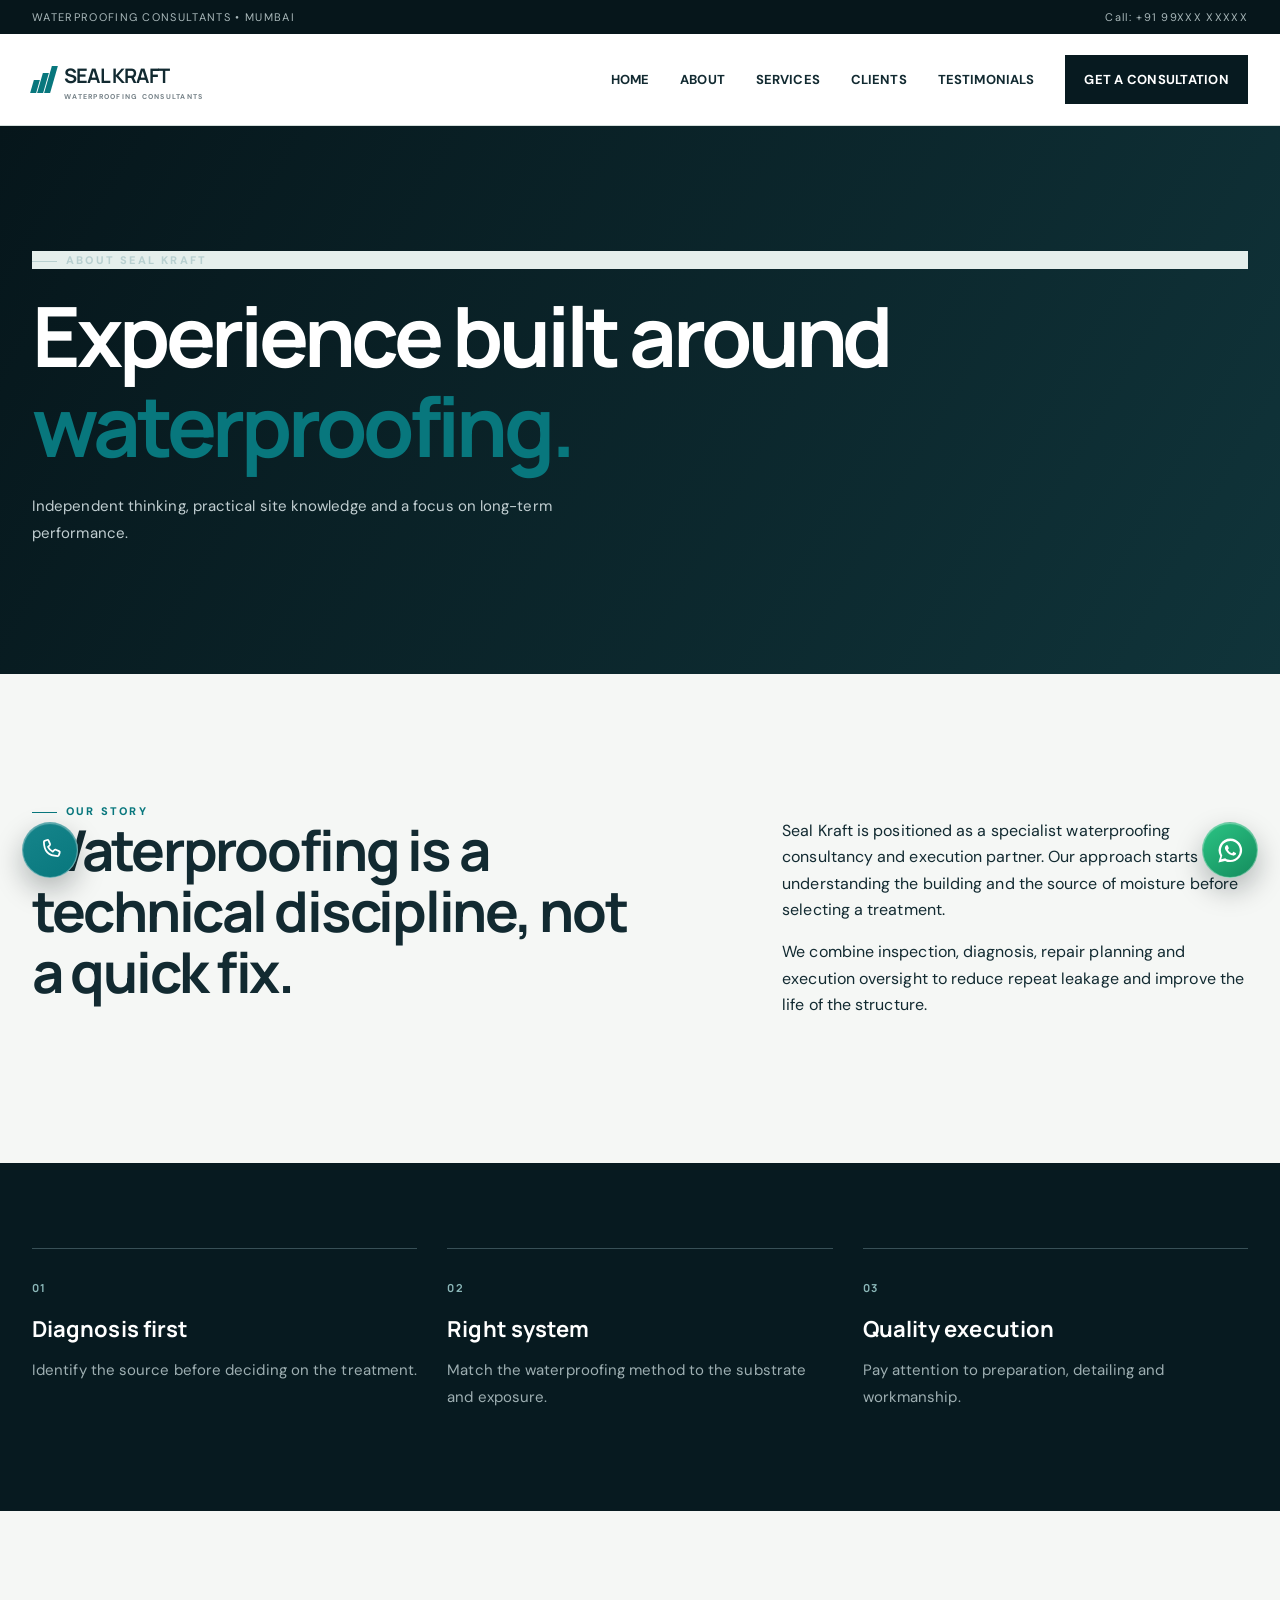
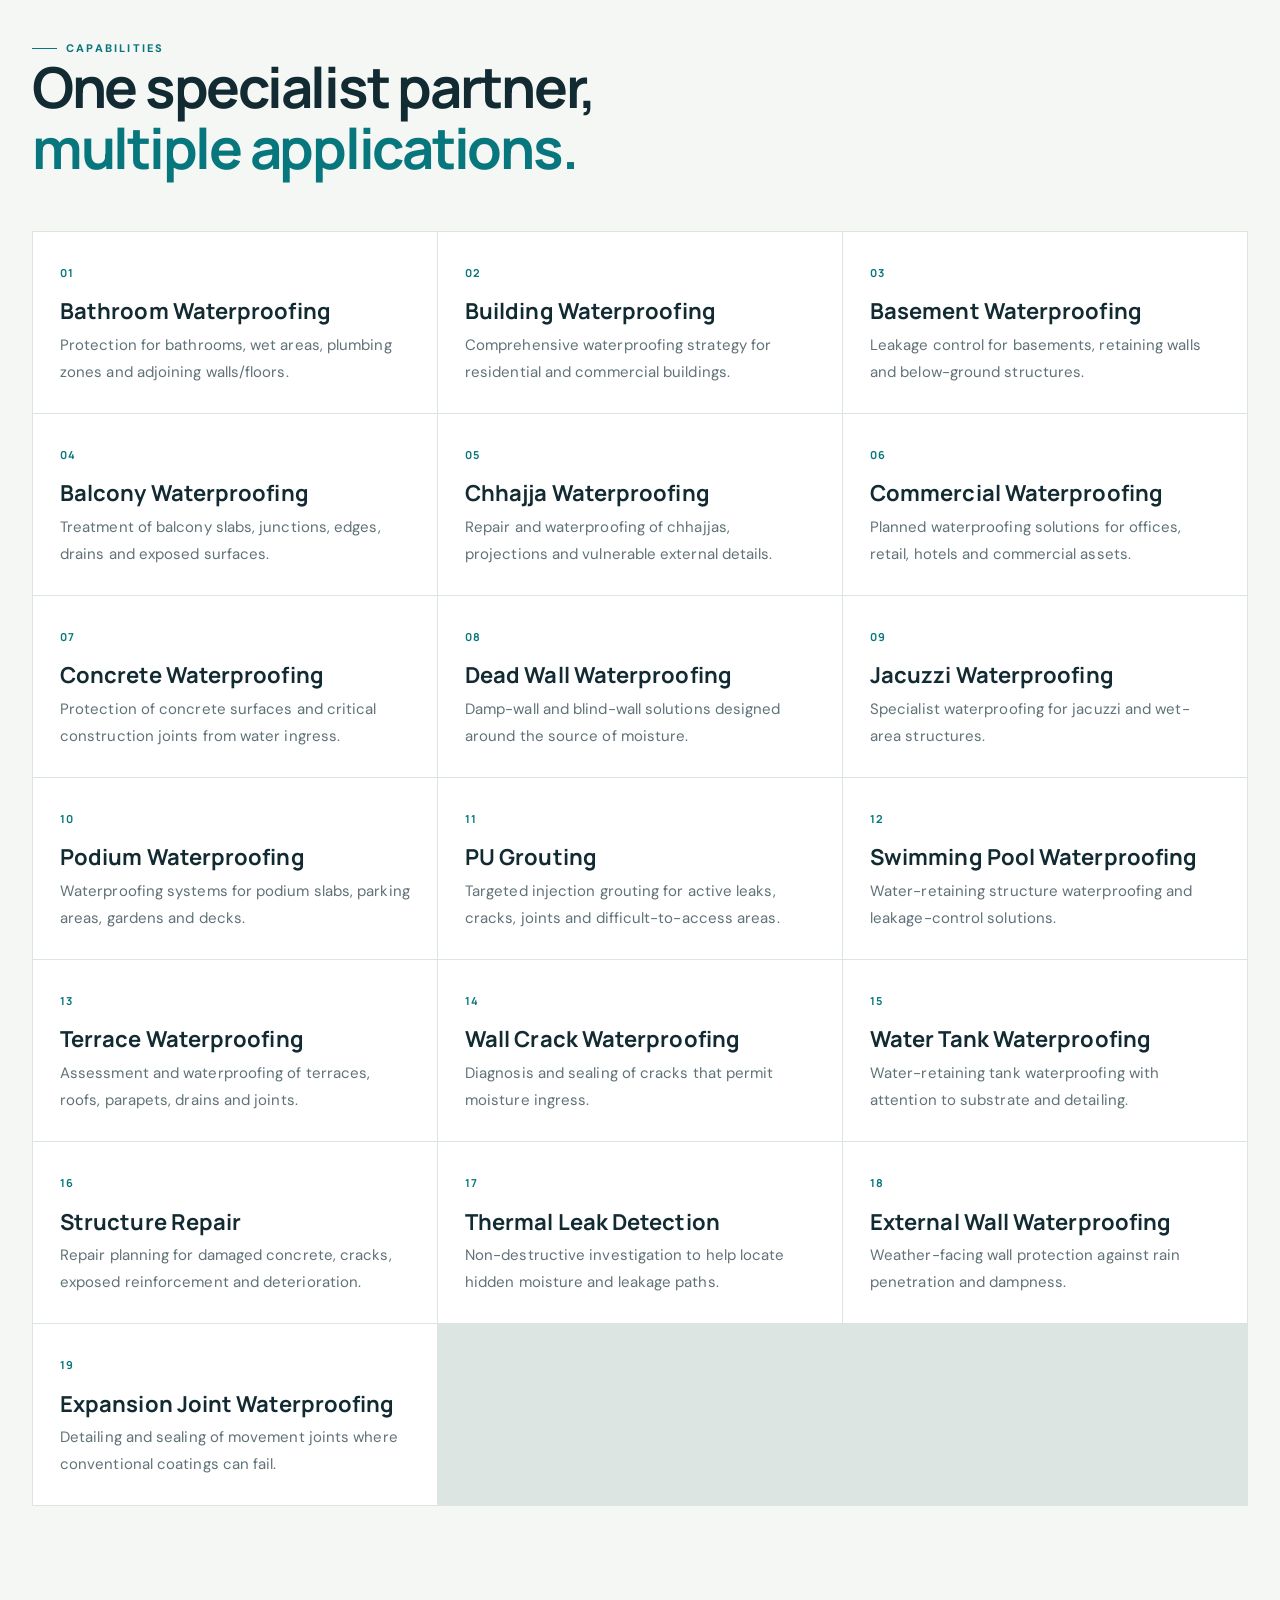
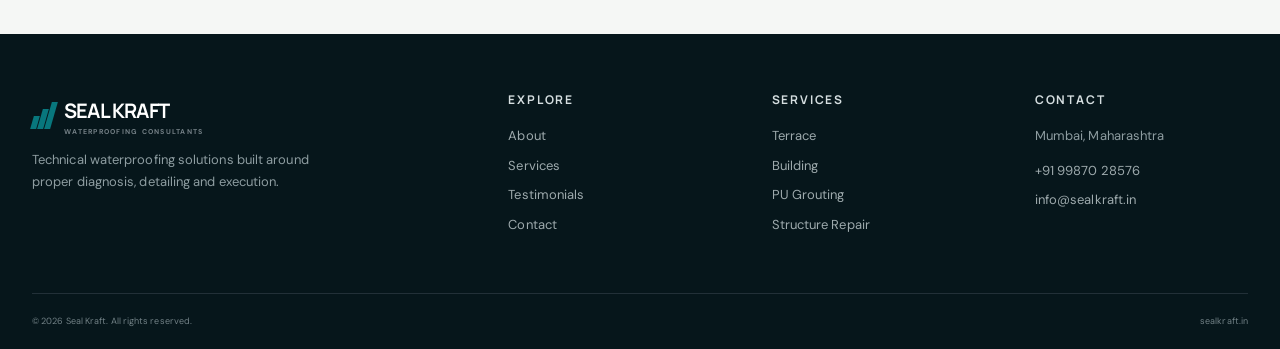
==== about.html @ 28684a1a "Feature thermal leakage detection service Co-authored-by: Copilot App <223556219+Copilot@users.norep" ====
<!doctype html><html lang="en"><head><title>About | Seal Kraft</title><meta charset="UTF-8">
<meta name="viewport" content="width=device-width, initial-scale=1.0">
<meta name="description" content="Seal Kraft — waterproofing consultants and specialists in Mumbai. Leakage diagnosis, waterproofing, PU grouting, structural repair and project supervision.">
<link rel="preconnect" href="https://fonts.googleapis.com">
<link rel="preconnect" href="https://fonts.gstatic.com" crossorigin>
<link href="https://fonts.googleapis.com/css2?family=DM+Sans:wght@400;500;600;700&family=Manrope:wght@600;700;800&display=swap" rel="stylesheet">
<link rel="stylesheet" href="style.css?v=thermal-service"></head><body><div class="topline"><div class="container topline-inner"><span>WATERPROOFING CONSULTANTS • MUMBAI</span><span>Call: +91 99XXX XXXXX</span></div></div>
<header class="site-header"><div class="container nav">
<a class="logo" href="index.html"><span class="logo-mark"><i></i><i></i><i></i></span><span><b>SEAL KRAFT</b><small>WATERPROOFING CONSULTANTS</small></span></a>
<button class="menu-btn" aria-label="Menu"><span></span><span></span><span></span></button><nav class="nav-links">
<a href="index.html">Home</a>
<a href="about.html">About</a>
<a href="services.html">Services</a>
<a href="index.html#clients">Clients</a>
<a href="testimonials.html">Testimonials</a>
<a href="contact.html" class="nav-button">Get a Consultation</a>
</nav></div></header>
<main>
<section class="page-hero"><div class="container"><span class="eyebrow light">ABOUT SEAL KRAFT</span><h1>Experience built around<br><em>waterproofing.</em></h1><p>Independent thinking, practical site knowledge and a focus on long-term performance.</p></div></section>
<section class="section"><div class="container two-col"><div><span class="eyebrow">OUR STORY</span><h2>Waterproofing is a technical discipline, not a quick fix.</h2></div><div><p>Seal Kraft is positioned as a specialist waterproofing consultancy and execution partner. Our approach starts with understanding the building and the source of moisture before selecting a treatment.</p><p>We combine inspection, diagnosis, repair planning and execution oversight to reduce repeat leakage and improve the life of the structure.</p></div></div></section>
<section class="dark-section"><div class="container"><div class="three-values"><div><b>01</b><h3>Diagnosis first</h3><p>Identify the source before deciding on the treatment.</p></div><div><b>02</b><h3>Right system</h3><p>Match the waterproofing method to the substrate and exposure.</p></div><div><b>03</b><h3>Quality execution</h3><p>Pay attention to preparation, detailing and workmanship.</p></div></div></div></section>
<section class="section"><div class="container"><div class="section-title"><div><span class="eyebrow">CAPABILITIES</span><h2>One specialist partner,<br><em>multiple applications.</em></h2></div></div><div class="cap-grid"><div><span>01</span><h3>Bathroom Waterproofing</h3><p>Protection for bathrooms, wet areas, plumbing zones and adjoining walls/floors.</p></div><div><span>02</span><h3>Building Waterproofing</h3><p>Comprehensive waterproofing strategy for residential and commercial buildings.</p></div><div><span>03</span><h3>Basement Waterproofing</h3><p>Leakage control for basements, retaining walls and below-ground structures.</p></div><div><span>04</span><h3>Balcony Waterproofing</h3><p>Treatment of balcony slabs, junctions, edges, drains and exposed surfaces.</p></div><div><span>05</span><h3>Chhajja Waterproofing</h3><p>Repair and waterproofing of chhajjas, projections and vulnerable external details.</p></div><div><span>06</span><h3>Commercial Waterproofing</h3><p>Planned waterproofing solutions for offices, retail, hotels and commercial assets.</p></div><div><span>07</span><h3>Concrete Waterproofing</h3><p>Protection of concrete surfaces and critical construction joints from water ingress.</p></div><div><span>08</span><h3>Dead Wall Waterproofing</h3><p>Damp-wall and blind-wall solutions designed around the source of moisture.</p></div><div><span>09</span><h3>Jacuzzi Waterproofing</h3><p>Specialist waterproofing for jacuzzi and wet-area structures.</p></div><div><span>10</span><h3>Podium Waterproofing</h3><p>Waterproofing systems for podium slabs, parking areas, gardens and decks.</p></div><div><span>11</span><h3>PU Grouting</h3><p>Targeted injection grouting for active leaks, cracks, joints and difficult-to-access areas.</p></div><div><span>12</span><h3>Swimming Pool Waterproofing</h3><p>Water-retaining structure waterproofing and leakage-control solutions.</p></div><div><span>13</span><h3>Terrace Waterproofing</h3><p>Assessment and waterproofing of terraces, roofs, parapets, drains and joints.</p></div><div><span>14</span><h3>Wall Crack Waterproofing</h3><p>Diagnosis and sealing of cracks that permit moisture ingress.</p></div><div><span>15</span><h3>Water Tank Waterproofing</h3><p>Water-retaining tank waterproofing with attention to substrate and detailing.</p></div><div><span>16</span><h3>Structure Repair</h3><p>Repair planning for damaged concrete, cracks, exposed reinforcement and deterioration.</p></div><div><span>17</span><h3>Thermal Leak Detection</h3><p>Non-destructive investigation to help locate hidden moisture and leakage paths.</p></div><div><span>18</span><h3>External Wall Waterproofing</h3><p>Weather-facing wall protection against rain penetration and dampness.</p></div><div><span>19</span><h3>Expansion Joint Waterproofing</h3><p>Detailing and sealing of movement joints where conventional coatings can fail.</p></div></div></div></section>
</main><footer class="footer"><div class="container footer-grid">
<div><a class="logo footer-logo" href="index.html"><span class="logo-mark"><i></i><i></i><i></i></span><span><b>SEAL KRAFT</b><small>WATERPROOFING CONSULTANTS</small></span></a><p>Technical waterproofing solutions built around proper diagnosis, detailing and execution.</p></div>
<div><h4>Explore</h4><a href="about.html">About</a><a href="services.html">Services</a><a href="testimonials.html">Testimonials</a><a href="contact.html">Contact</a></div>
<div><h4>Services</h4><a href="services.html">Terrace</a><a href="services.html">Building</a><a href="services.html">PU Grouting</a><a href="services.html">Structure Repair</a></div>
<div><h4>Contact</h4><p>Mumbai, Maharashtra</p><a href="tel:+919987028576">+91 99870 28576</a><a href="mailto:info@sealkraft.in">info@sealkraft.in</a></div>
</div><div class="container footer-bottom"><span>© 2026 Seal Kraft. All rights reserved.</span><span>sealkraft.in</span></div></footer>
<a class="floating-action call" href="tel:+919987028576" aria-label="Call Seal Kraft"><svg viewBox="0 0 24 24" aria-hidden="true"><path d="M6.6 2.8 9.1 2c.6-.2 1.2.1 1.5.7l1.4 3.2c.2.5.1 1-.3 1.4L10 8.9c1 2.1 2.7 3.8 4.8 4.8l1.6-1.7c.4-.4.9-.5 1.4-.3l3.2 1.4c.6.3.9.9.7 1.5l-.8 2.5c-.2.6-.7 1-1.3 1C10.5 18 6 13.5 5.9 4.1c0-.6.3-1.1.7-1.3Z"/></svg></a>
<a class="floating-action wa" href="https://wa.me/919987028576" target="_blank" rel="noopener" aria-label="Chat with Seal Kraft on WhatsApp"><svg viewBox="0 0 24 24" aria-hidden="true"><path d="M12 2a9.8 9.8 0 0 0-8.5 14.7L2 22l5.5-1.4A9.8 9.8 0 1 0 12 2Zm0 17.8c-1.5 0-2.9-.4-4.1-1.2l-.3-.2-3.3.8.9-3.2-.2-.3A7.8 7.8 0 1 1 12 19.8Zm4.3-5.8c-.2-.1-1.3-.7-1.5-.8-.2-.1-.4-.1-.6.1l-.7.9c-.2.2-.3.2-.5.1a6.2 6.2 0 0 1-3.1-2.7c-.2-.3 0-.4.1-.5l.4-.5c.1-.1.1-.3.2-.4 0-.1 0-.3-.1-.4l-.7-1.7c-.2-.5-.4-.4-.6-.4h-.5c-.2 0-.4.1-.5.3-.2.2-.8.8-.8 1.9s.8 2.2.9 2.3c.1.2 1.6 2.5 3.9 3.4 2.3.9 2.3.6 2.7.6.4 0 1.3-.5 1.5-1 .2-.5.2-.9.1-1-.1-.1-.3-.1-.6-.2Z"/></svg></a>
<script src="script.js"></script></body></html>
---- style.css ----
:root{--ink:#12232c;--muted:#68777d;--paper:#f4f1eb;--white:#fff;--dark:#09151b;--teal:#086b73;--line:#d9ddd8;--gold:#c9ad73;--max:1180px}
*{box-sizing:border-box}html{scroll-behavior:smooth}body{margin:0;font-family:"DM Sans",Arial,sans-serif;color:var(--ink);background:var(--paper);line-height:1.65}a{color:inherit;text-decoration:none}.container{width:min(var(--max),calc(100% - 48px));margin:auto}h1,h2,h3,h4{font-family:Manrope,sans-serif;line-height:1.08;margin:0}h2{font-size:clamp(36px,4vw,58px);letter-spacing:-.04em}em{font-style:normal;color:var(--teal)}
.topline{background:#071117;color:#9eacb1;font-size:10px;letter-spacing:.12em}.topline-inner{height:34px;display:flex;justify-content:space-between;align-items:center}.site-header{height:88px;background:#fff;border-bottom:1px solid var(--line);position:relative;z-index:10}.nav{height:100%;display:flex;align-items:center;justify-content:space-between}.logo{display:flex;align-items:center;gap:10px;font-family:Manrope}.logo b{font-size:20px;letter-spacing:-.04em}.logo small{display:block;font:700 7px "DM Sans";letter-spacing:.18em;color:#758187}.logo-mark{display:flex;align-items:flex-end;gap:2px;height:27px}.logo-mark i{display:block;width:6px;background:var(--teal);transform:skew(-16deg)}.logo-mark i:nth-child(1){height:13px}.logo-mark i:nth-child(2){height:20px}.logo-mark i:nth-child(3){height:27px}.nav-links{display:flex;align-items:center;gap:27px;font-size:12px;font-weight:700}.nav-links a:not(.nav-button):hover{color:var(--teal)}.nav-button{background:var(--dark);color:#fff;padding:12px 17px}.menu-btn{display:none;border:0;background:none}
.hero{min-height:730px;position:relative;display:flex;align-items:center;color:#fff;overflow:hidden}.hero-bg{position:absolute;inset:0;background:url("https://images.unsplash.com/photo-1504307651254-35680f356dfd?auto=format&fit=crop&w=2200&q=85") center/cover}.hero-shade{position:absolute;inset:0;background:linear-gradient(90deg,rgba(4,17,22,.92),rgba(4,17,22,.65) 55%,rgba(4,17,22,.25))}.hero-content{position:relative;padding:70px 0}.kicker,.eyebrow{font-size:10px;letter-spacing:.18em;font-weight:800}.kicker{color:#cbd6d8}.kicker:before,.eyebrow:before{content:"";display:inline-block;width:25px;height:1px;background:currentColor;vertical-align:middle;margin-right:9px}.hero h1{font-size:clamp(54px,7vw,92px);letter-spacing:-.06em;max-width:820px;margin:25px 0}.hero h1 em{color:#bcd8d7}.hero p{font-size:17px;color:#d1dadd;max-width:580px}.hero-actions{display:flex;gap:12px;margin:32px 0 50px}.btn{display:inline-flex;align-items:center;justify-content:center;padding:14px 20px;font-weight:800;font-size:12px;border:1px solid transparent;cursor:pointer}.primary{background:var(--teal);color:#fff}.primary:hover{background:#07565d}.outline{border-color:rgba(255,255,255,.5);color:#fff}.light{background:#e5efec;color:var(--dark)}.hero-stats{display:flex;gap:45px}.hero-stats div{display:flex;align-items:center;gap:10px}.hero-stats b{font:800 22px Manrope}.hero-stats span{font-size:9px;text-transform:uppercase;letter-spacing:.08em;line-height:1.25;color:#c2cdd0}
.section{padding:110px 0}.intro{background:#fff}.intro-grid,.two-col{display:grid;grid-template-columns:1.15fr .85fr;gap:90px}.eyebrow{color:var(--teal);display:block}.intro h2{margin-top:22px}.intro p{color:var(--muted);font-size:15px}.link{color:var(--teal);font-weight:800;font-size:12px;display:inline-block;margin-top:12px}.section-title{display:flex;justify-content:space-between;align-items:flex-end;gap:50px;margin-bottom:45px}.section-title>p{max-width:400px;color:var(--muted);font-size:13px}.services-preview{background:var(--paper)}.service-grid{display:grid;grid-template-columns:repeat(3,1fr);border-top:1px solid var(--line);border-left:1px solid var(--line)}.service-card{position:relative;min-height:255px;background:#fff;border-right:1px solid var(--line);border-bottom:1px solid var(--line);padding:28px;transition:.25s}.service-card:hover{background:var(--dark);color:#fff;transform:translateY(-4px)}.service-number{position:absolute;top:25px;right:25px;font:700 10px Manrope;color:#a5b0b3}.service-arrow{position:absolute;bottom:25px;right:25px;color:var(--teal)}.service-card:hover .service-arrow{color:#fff}.service-icon{font-size:31px;color:var(--teal);margin-bottom:22px}.service-card h3{font-size:19px}.service-card p{font-size:12px;color:var(--muted);max-width:300px}.service-card:hover p{color:#b9c5c8}
.split-banner{display:grid;grid-template-columns:1fr 1fr;background:var(--dark);color:#fff}.split-photo{min-height:620px;background:url("https://images.unsplash.com/photo-1541888946425-d81bb19240f5?auto=format&fit=crop&w=1400&q=85") center/cover}.split-copy{padding:100px clamp(35px,7vw,105px)}.eyebrow.light{color:#b8d0d0}.split-copy h2{margin:22px 0}.split-copy p{color:#b8c5c8;max-width:500px}.split-copy ul{padding:0;margin:30px 0;list-style:none}.split-copy li{padding:10px 0;border-bottom:1px solid #26363d;font-size:12px}.split-copy li:before{content:"✓";color:#8fbdbc;margin-right:10px}
.clients{background:#fff}.client-grid{display:grid;grid-template-columns:repeat(6,1fr);border-top:1px solid var(--line);border-left:1px solid var(--line)}.client-logo{height:145px;display:flex;align-items:center;justify-content:center;padding:20px;border-right:1px solid var(--line);border-bottom:1px solid var(--line);background:#fff}.client-logo img{max-width:100%;max-height:75px;object-fit:contain}.text-logo{font:700 12px Manrope;text-align:center;color:#9aa3a6;letter-spacing:.08em}
.testimonials{background:var(--paper)}.video-grid{display:grid;grid-template-columns:repeat(3,1fr);gap:16px}.video-card{background:#fff;border:1px solid var(--line);transition:.25s}.video-card:hover{transform:translateY(-4px);box-shadow:0 12px 30px rgba(0,0,0,.07)}.video-thumb{height:190px;background:linear-gradient(135deg,#153841,#0a1b22);display:flex;align-items:center;justify-content:center}.play{width:58px;height:58px;border-radius:50%;background:#fff;color:var(--teal);display:flex;align-items:center;justify-content:center;padding-left:3px}.video-copy{padding:20px}.video-copy small{font-size:8px;letter-spacing:.15em;color:var(--teal);font-weight:800}.video-copy h3{font-size:17px;margin:8px 0 14px}.video-copy span{font-size:11px;color:var(--muted);font-weight:700}
.cta{background:var(--teal);color:#fff;padding:85px 0}.cta-inner{display:flex;justify-content:space-between;align-items:center;gap:50px}.cta h2{font-size:clamp(44px,5vw,70px);margin:20px 0}.cta p{color:#c7dadd}
.footer{background:#071117;color:#d5dee0;padding-top:60px}.footer-grid{display:grid;grid-template-columns:2fr 1fr 1fr 1fr;gap:50px;padding-bottom:50px}.footer-logo{color:#fff}.footer p{font-size:12px;color:#8e9da1;max-width:280px}.footer h4{font-size:11px;text-transform:uppercase;letter-spacing:.15em;margin-bottom:18px}.footer-grid>div>a:not(.logo){display:block;font-size:11px;color:#9eaaad;margin:8px 0}.footer-grid>div>a:not(.logo):hover{color:#fff}.footer-bottom{border-top:1px solid #223038;padding:20px 0;display:flex;justify-content:space-between;font-size:9px;color:#728186}
.page-hero{background:var(--dark);color:#fff;padding:105px 0 95px}.page-hero h1{font-size:clamp(48px,6vw,76px);letter-spacing:-.05em;margin:22px 0}.page-hero p{color:#c1ced1;max-width:600px}.dark-section{background:var(--dark);color:#fff;padding:85px 0}.three-values{display:grid;grid-template-columns:repeat(3,1fr);gap:30px}.three-values>div{border-top:1px solid #385057;padding-top:25px}.three-values b{color:#8bb7b8;font:700 11px Manrope}.three-values h3{margin:18px 0 8px;font-size:21px}.three-values p{color:#9eafb2;font-size:13px}.cap-grid{display:grid;grid-template-columns:repeat(3,1fr);gap:1px;background:var(--line);border:1px solid var(--line)}.cap-grid>div{background:#fff;padding:27px}.cap-grid span{font:700 10px Manrope;color:var(--teal)}.cap-grid h3{font-size:18px;margin:15px 0 8px}.cap-grid p{font-size:12px;color:var(--muted);margin:0}.service-list{border-top:1px solid var(--line)}.service-list article{display:grid;grid-template-columns:100px 1fr;gap:40px;padding:42px 0;border-bottom:1px solid var(--line)}.service-list .service-number{position:static;color:var(--teal);font:800 12px Manrope}.service-list h2{font-size:28px}.service-list p{color:var(--muted);max-width:700px}.contact-grid{display:grid;grid-template-columns:.8fr 1.2fr;gap:100px}.contact-page h2{margin:22px 0}.contact-page p{color:var(--muted)}.contact-details{margin-top:40px}.contact-details>div{border-top:1px solid var(--line);padding:18px 0;display:flex;flex-direction:column}.contact-details small{font-size:9px;letter-spacing:.15em;color:var(--teal);font-weight:800}.contact-details a,.contact-details span{font-size:14px;margin-top:5px}.contact-grid form{display:grid;grid-template-columns:1fr 1fr;gap:22px}label{font-size:10px;text-transform:uppercase;letter-spacing:.1em;font-weight:700;color:#53636a}input,select,textarea{display:block;width:100%;margin-top:8px;border:0;border-bottom:1px solid #bcc6c3;background:transparent;padding:11px 0;outline:0;color:var(--ink)}textarea{resize:vertical}.full{grid-column:1/-1}
.floating-action{position:fixed;bottom:22px;width:56px;height:56px;color:#fff;border:1px solid rgba(255,255,255,.35);border-radius:50%;display:flex;align-items:center;justify-content:center;box-shadow:0 12px 28px rgba(7,17,23,.28),inset 0 1px 1px rgba(255,255,255,.35);z-index:30;transition:transform .2s ease,box-shadow .2s ease,filter .2s ease}.floating-action:hover{transform:translateY(-4px) scale(1.04);box-shadow:0 16px 32px rgba(7,17,23,.34),inset 0 1px 1px rgba(255,255,255,.4);filter:saturate(1.08)}.floating-action:focus-visible{outline:3px solid #b8d0d0;outline-offset:5px}.floating-action svg{width:24px;height:24px;fill:none;stroke:currentColor;stroke-linecap:round;stroke-linejoin:round;stroke-width:1.8}.call{left:22px;background:linear-gradient(145deg,#16858b,var(--teal))}.wa{right:22px;background:linear-gradient(145deg,#2bc484,#148c5d)}.wa svg{width:29px;height:29px;fill:currentColor;stroke:none}
@media(max-width:900px){.nav-links{display:none}.nav-links.open{display:flex;position:absolute;top:88px;left:0;right:0;background:#fff;padding:22px;flex-direction:column;align-items:stretch}.menu-btn{display:flex;flex-direction:column;gap:5px}.menu-btn span{width:25px;height:2px;background:var(--ink)}.container{width:calc(100% - 34px)}.service-grid,.video-grid{grid-template-columns:1fr 1fr}.client-grid{grid-template-columns:repeat(3,1fr)}.split-banner{grid-template-columns:1fr}.split-photo{min-height:420px}.intro-grid,.two-col,.contact-grid{grid-template-columns:1fr;gap:45px}.footer-grid{grid-template-columns:1fr 1fr}.cta-inner{align-items:flex-start;flex-direction:column}.cap-grid{grid-template-columns:1fr 1fr}}
@media(max-width:600px){.topline-inner span:last-child{display:none}.hero{min-height:700px}.hero h1{font-size:51px}.hero-actions{flex-direction:column}.hero-stats{display:grid;grid-template-columns:1fr 1fr;gap:20px}.section{padding:75px 0}.section-title{align-items:flex-start;flex-direction:column;gap:15px}.service-grid,.video-grid,.client-grid,.cap-grid{grid-template-columns:1fr}.client-logo{height:130px}.split-photo{min-height:300px}.split-copy{padding:75px 25px}.service-list article{grid-template-columns:45px 1fr;gap:15px}.service-list h2{font-size:23px}.contact-grid form{grid-template-columns:1fr}.full{grid-column:auto}.footer-grid{grid-template-columns:1fr}.footer-bottom{gap:10px;flex-direction:column}}

/* Interaction and responsive polish */
:focus-visible{outline:3px solid #b8d0d0;outline-offset:4px}
.site-header{position:sticky;top:0}
.hero-bg{will-change:transform}
.btn,.nav-button,.service-card,.video-card{transition:background-color .2s ease,color .2s ease,box-shadow .2s ease,transform .2s ease}
.menu-btn{padding:8px;cursor:pointer}
.menu-btn span{transition:transform .2s ease,opacity .2s ease}
.menu-btn.open span:first-child{transform:translateY(7px) rotate(45deg)}
.menu-btn.open span:nth-child(2){opacity:0}
.menu-btn.open span:last-child{transform:translateY(-7px) rotate(-45deg)}
.video-thumb{background-position:center;background-size:cover}
.video-card:nth-child(1) .video-thumb{background-image:linear-gradient(135deg,rgba(21,56,65,.65),rgba(10,27,34,.8)),url("https://img.youtube.com/vi/xgzobho7aHk/hqdefault.jpg")}
.video-card:nth-child(2) .video-thumb{background-image:linear-gradient(135deg,rgba(21,56,65,.65),rgba(10,27,34,.8)),url("https://img.youtube.com/vi/THMpQrRjcxA/hqdefault.jpg")}
.video-card:nth-child(3) .video-thumb{background-image:linear-gradient(135deg,rgba(21,56,65,.65),rgba(10,27,34,.8)),url("https://img.youtube.com/vi/SOLrWnBddtc/hqdefault.jpg")}
.video-card:nth-child(4) .video-thumb{background-image:linear-gradient(135deg,rgba(21,56,65,.65),rgba(10,27,34,.8)),url("https://img.youtube.com/vi/mj1qhgedcSM/hqdefault.jpg")}
.video-card:nth-child(5) .video-thumb{background-image:linear-gradient(135deg,rgba(21,56,65,.65),rgba(10,27,34,.8)),url("https://img.youtube.com/vi/Kjx_qv8whG8/hqdefault.jpg")}
.video-card:nth-child(6) .video-thumb{background-image:linear-gradient(135deg,rgba(21,56,65,.65),rgba(10,27,34,.8)),url("https://img.youtube.com/vi/TpdsX17Yxac/hqdefault.jpg")}
.video-card:nth-child(7) .video-thumb{background-image:linear-gradient(135deg,rgba(21,56,65,.65),rgba(10,27,34,.8)),url("https://img.youtube.com/vi/VBliOKcWoKc/hqdefault.jpg")}
@media(max-width:900px){.site-header{height:76px}.nav-links.open{top:76px;box-shadow:0 16px 24px rgba(7,17,23,.12)}.nav-links a{padding:8px 0}.hero-content{padding:55px 0}.hero h1{font-size:clamp(50px,9vw,76px)}}
@media(max-width:600px){.topline{font-size:9px}.site-header{height:70px}.nav-links.open{top:70px}.logo b{font-size:17px}.logo small{font-size:6px}.hero{min-height:640px}.hero p{font-size:15px}.hero-stats{gap:16px}.hero-stats b{font-size:19px}.hero-actions .btn{width:100%}.floating-action{bottom:16px;width:50px;height:50px}.call{left:16px}.wa{right:16px}}

/* Small-screen icon alignment */
.service-arrow{width:30px;height:30px;border:1px solid currentColor;border-radius:50%;display:flex;align-items:center;justify-content:center;font-size:15px;line-height:1}
.play{font-size:17px;line-height:1;padding:0 0 0 2px;box-shadow:0 8px 20px rgba(0,0,0,.18)}
.link{display:inline-flex;align-items:center;gap:6px;line-height:1.4}
@media(max-width:600px){.service-arrow{width:28px;height:28px;right:18px;bottom:18px;font-size:14px}.play{width:50px;height:50px;font-size:15px}.video-card{overflow:hidden}.video-thumb{height:180px}.link{font-size:12px;gap:5px}.service-card .service-icon{font-size:27px;margin-bottom:18px}}

/* Scroll and navigation motion */
html{scroll-behavior:smooth}
body{opacity:1;transition:opacity .28s ease}
body.page-leaving{opacity:0}
.reveal{opacity:0;transform:translateY(24px);transition:opacity .7s ease,transform .7s cubic-bezier(.22,.61,.36,1)}
.reveal.is-visible{opacity:1;transform:none}
.reveal-stagger>*{opacity:0;transform:translateY(18px);transition:opacity .55s ease,transform .55s cubic-bezier(.22,.61,.36,1)}
.reveal-stagger.is-visible>*{opacity:1;transform:none}
.reveal-stagger.is-visible>*:nth-child(2){transition-delay:.06s}
.reveal-stagger.is-visible>*:nth-child(3){transition-delay:.12s}
.reveal-stagger.is-visible>*:nth-child(4){transition-delay:.18s}
.reveal-stagger.is-visible>*:nth-child(5){transition-delay:.24s}
.reveal-stagger.is-visible>*:nth-child(6){transition-delay:.3s}
.hero-content{animation:hero-enter .8s cubic-bezier(.22,.61,.36,1) both}
@keyframes hero-enter{from{opacity:0;transform:translateY(20px)}to{opacity:1;transform:none}}
.service-card:hover,.video-card:hover{transform:translateY(-6px)}
@media(prefers-reduced-motion:reduce){body,.reveal,.reveal-stagger>*,.hero-content{animation:none;transition:none}.reveal,.reveal-stagger>*{opacity:1;transform:none}html{scroll-behavior:auto}}

/* Executive visual system */
:root{--ink:#122a31;--muted:#607277;--paper:#f5f7f5;--teal:#08777d;--dark:#071a20;--line:#dce5e2;--gold:#b79a5d}
body{background:var(--paper);color:var(--ink);letter-spacing:.006em}
.container{width:min(1240px,calc(100% - 64px))}
.topline{background:#06161b;color:#a9b8ba}
.site-header{height:92px;background:rgba(255,255,255,.94);backdrop-filter:blur(16px);border-bottom-color:rgba(199,213,209,.75)}
.nav-links{gap:31px;font-size:12px;letter-spacing:.035em;text-transform:uppercase}
.nav-links a:not(.nav-button){position:relative}
.nav-links a:not(.nav-button):after{content:"";position:absolute;left:0;right:100%;bottom:-8px;height:2px;background:var(--teal);transition:right .2s ease}
.nav-links a:not(.nav-button):hover:after{right:0}
.nav-button{padding:14px 19px;letter-spacing:.035em}
.hero{min-height:760px}
.hero-shade{background:linear-gradient(90deg,rgba(3,16,21,.96),rgba(3,16,21,.72) 52%,rgba(3,16,21,.2))}
.hero-content{padding:90px 0}
.hero h1{font-size:clamp(58px,7.4vw,106px);max-width:900px;margin:28px 0 24px}
.hero p{max-width:620px;font-size:18px;color:#d9e3e4}
.hero-actions{margin:38px 0 64px}
.btn{border-radius:2px;padding:15px 22px}
.primary{box-shadow:0 8px 22px rgba(8,119,125,.24)}
.hero-stats{gap:55px}
.hero-stats b{font-size:25px;color:#f5faf9}
.section{padding:128px 0}
.intro{background:#fff}
.intro-grid,.two-col{gap:120px}
h2{font-size:clamp(38px,4.4vw,64px)}
.eyebrow{letter-spacing:.22em}
.services-preview{background:#f0f4f1}
.section-title{margin-bottom:52px}
.featured-service{display:grid;grid-template-columns:1fr 280px;gap:40px;align-items:center;margin:-18px 0 22px;padding:34px 38px;background:linear-gradient(120deg,#09252b,#0b5960);color:#fff;border:1px solid #27777a;box-shadow:0 16px 32px rgba(7,26,32,.12);transition:transform .25s ease,box-shadow .25s ease}
.featured-service:hover{color:#fff;transform:translateY(-4px);box-shadow:0 22px 40px rgba(7,26,32,.18)}
.featured-service-content{max-width:760px}
.featured-service-label{display:block;color:#a9d5d2;font:800 10px Manrope;letter-spacing:.2em}
.featured-service h3{margin:13px 0 10px;font:800 clamp(26px,3vw,38px) Manrope;letter-spacing:-.04em}
.featured-service p{margin:0;color:#c9dcdd;font-size:15px;line-height:1.7}
.featured-service-link{display:inline-flex;align-items:center;gap:9px;margin-top:20px;color:#fff;font-size:12px;font-weight:800;letter-spacing:.03em}
.featured-service-link b{display:inline-flex;width:25px;height:25px;align-items:center;justify-content:center;border:1px solid #80b8b7;border-radius:50%;font-size:14px}
.featured-service-mark{position:relative;display:flex;flex-direction:column;align-items:flex-end;color:#8fc5c3;text-align:right}
.featured-service-mark span{font:800 11px Manrope;letter-spacing:.25em}
.featured-service-mark strong{font:800 clamp(44px,6vw,74px) Manrope;line-height:.95;letter-spacing:-.08em;color:#fff}
.featured-service-mark i{display:block;width:110px;height:2px;margin-top:16px;background:var(--gold)}
.service-grid{border-color:#d4dfdc;gap:12px;border:0}
.service-card{min-height:236px;border:1px solid #dbe4e1;padding:30px;background:rgba(255,255,255,.9);box-shadow:0 2px 0 rgba(7,26,32,.02)}
.service-card:hover{background:var(--dark);box-shadow:0 16px 30px rgba(7,26,32,.14)}
.service-icon{font-size:35px;margin-bottom:27px}
.service-card h3{font-size:20px}
.split-banner{margin:0;background:#061a20}
.split-photo{filter:saturate(.7)}
.split-copy{padding:118px clamp(35px,8vw,125px)}
.clients{background:#fff}
.client-grid{border-color:#dce5e2}
.client-logo{height:160px}
.testimonials{background:#f0f4f1}
.video-card{border-color:#dbe4e1}
.video-thumb{height:210px}
.cta{background:linear-gradient(120deg,#08777d,#07545d)}
.footer{background:#06161b}
.page-hero{padding:125px 0 112px;background:linear-gradient(120deg,#06161b,#10343a)}
.page-hero h1{font-size:clamp(52px,6.5vw,88px)}
.services-catalog{background:#f0f4f1;padding:84px 0}
.services-catalog .service-list article{border-color:#d8e2df;box-shadow:0 3px 0 rgba(7,26,32,.02)}
.services-catalog .service-list article:hover{box-shadow:0 14px 28px rgba(7,26,32,.1)}
.floating-action{backdrop-filter:blur(10px)}
@media(max-width:900px){.container{width:calc(100% - 42px)}.site-header{height:82px}.nav-links.open{top:82px;padding:25px}.hero{min-height:690px}.hero-content{padding:70px 0}.intro-grid,.two-col{gap:55px}.service-grid{gap:10px}.split-copy{padding:85px 42px}}
@media(max-width:900px){.featured-service{grid-template-columns:1fr 180px;padding:28px 30px}.featured-service-mark strong{font-size:52px}}
@media(max-width:600px){.container{width:calc(100% - 34px)}.site-header{height:70px}.nav-links.open{top:70px}.hero{min-height:650px}.hero-content{padding:58px 0}.hero h1{font-size:clamp(50px,14vw,70px)}.hero p{font-size:16px}.hero-actions{margin:30px 0 48px}.hero-stats{gap:18px}.section{padding:84px 0}.section-title{margin-bottom:34px}.featured-service{display:block;margin:-6px 0 18px;padding:25px 22px}.featured-service h3{font-size:27px}.featured-service p{font-size:14px;line-height:1.65}.featured-service-mark{display:none}.service-card{min-height:215px;padding:24px}.split-copy{padding:72px 25px}.client-logo{height:140px}.video-thumb{height:190px}.page-hero{padding:86px 0 78px}.services-catalog{padding:55px 0}}
@media(prefers-reduced-motion:reduce){html{scroll-behavior:auto}.hero-bg{will-change:auto}.btn,.nav-button,.service-card,.video-card,.menu-btn span{transition:none}}

/* Premium type scale */
body{font-size:16px;letter-spacing:.005em}
.nav-links{font-size:13px;letter-spacing:.01em}
.topline{font-size:11px}
.hero p{font-size:18px;line-height:1.75;letter-spacing:.01em}
.kicker,.eyebrow{font-size:11px;letter-spacing:.2em}
.intro p,.section-title>p{font-size:16px;line-height:1.8}
.service-card h3{font-size:21px;letter-spacing:-.02em}
.service-card p{font-size:14px;line-height:1.7}
.split-copy p{font-size:16px;line-height:1.8}
.split-copy li{font-size:14px;padding:13px 0}
.link,.btn,.nav-button{font-size:13px;letter-spacing:.02em}
.video-copy small{font-size:10px}
.video-copy h3{font-size:19px}
.video-copy span{font-size:12px}
.footer p,.footer-grid>div>a:not(.logo){font-size:13px}
.footer h4{font-size:12px}
.page-hero p,.three-values p,.cap-grid p,.service-list p,.contact-page p{font-size:15px;line-height:1.8}
.three-values b,.cap-grid span,.service-list .service-number,.contact-details small,label{font-size:11px;letter-spacing:.13em}
.three-values h3,.cap-grid h3{font-size:22px}
.service-list h2{font-size:31px}
.contact-details a,.contact-details span{font-size:16px}
@media(max-width:600px){body{font-size:15px}.topline{font-size:10px}.hero p{font-size:16px}.kicker,.eyebrow{font-size:10px}.intro p,.section-title>p,.split-copy p{font-size:15px}.service-card h3{font-size:20px}.service-card p{font-size:14px}.page-hero p,.three-values p,.cap-grid p,.service-list p,.contact-page p{font-size:15px}.service-list h2{font-size:25px}}

/* Compact service catalogue */
.services-catalog{background:#f7f8f5;padding:72px 0}
.services-catalog .service-list{display:grid;grid-template-columns:repeat(2,minmax(0,1fr));gap:14px;border:0}
.services-catalog .service-list article{display:flex;gap:22px;min-height:0;padding:26px 28px;background:#fff;border:1px solid var(--line);border-radius:2px;transition:border-color .2s ease,box-shadow .2s ease,transform .2s ease}
.services-catalog .service-list article:hover{border-color:#a7c3c1;box-shadow:0 12px 26px rgba(7,17,23,.08);transform:translateY(-2px)}
.services-catalog .service-list .service-number{flex:0 0 30px;padding-top:3px;font-size:12px;letter-spacing:.08em}
.services-catalog .service-list article>div{min-width:0}
.services-catalog .service-list h2{font-size:22px;line-height:1.2;margin:0 0 9px}
.services-catalog .service-list p{font-size:14px;line-height:1.55;margin:0;max-width:none}
.services-catalog .service-list .link{font-size:12px;margin-top:14px}
@media(max-width:900px){.services-catalog{padding:58px 0}.services-catalog .service-list{grid-template-columns:1fr}}
@media(max-width:600px){.services-catalog{padding:45px 0}.services-catalog .service-list article{gap:14px;padding:21px 18px}.services-catalog .service-list h2{font-size:20px}.services-catalog .service-list p{font-size:14px}.services-catalog .service-list .link{margin-top:11px}}
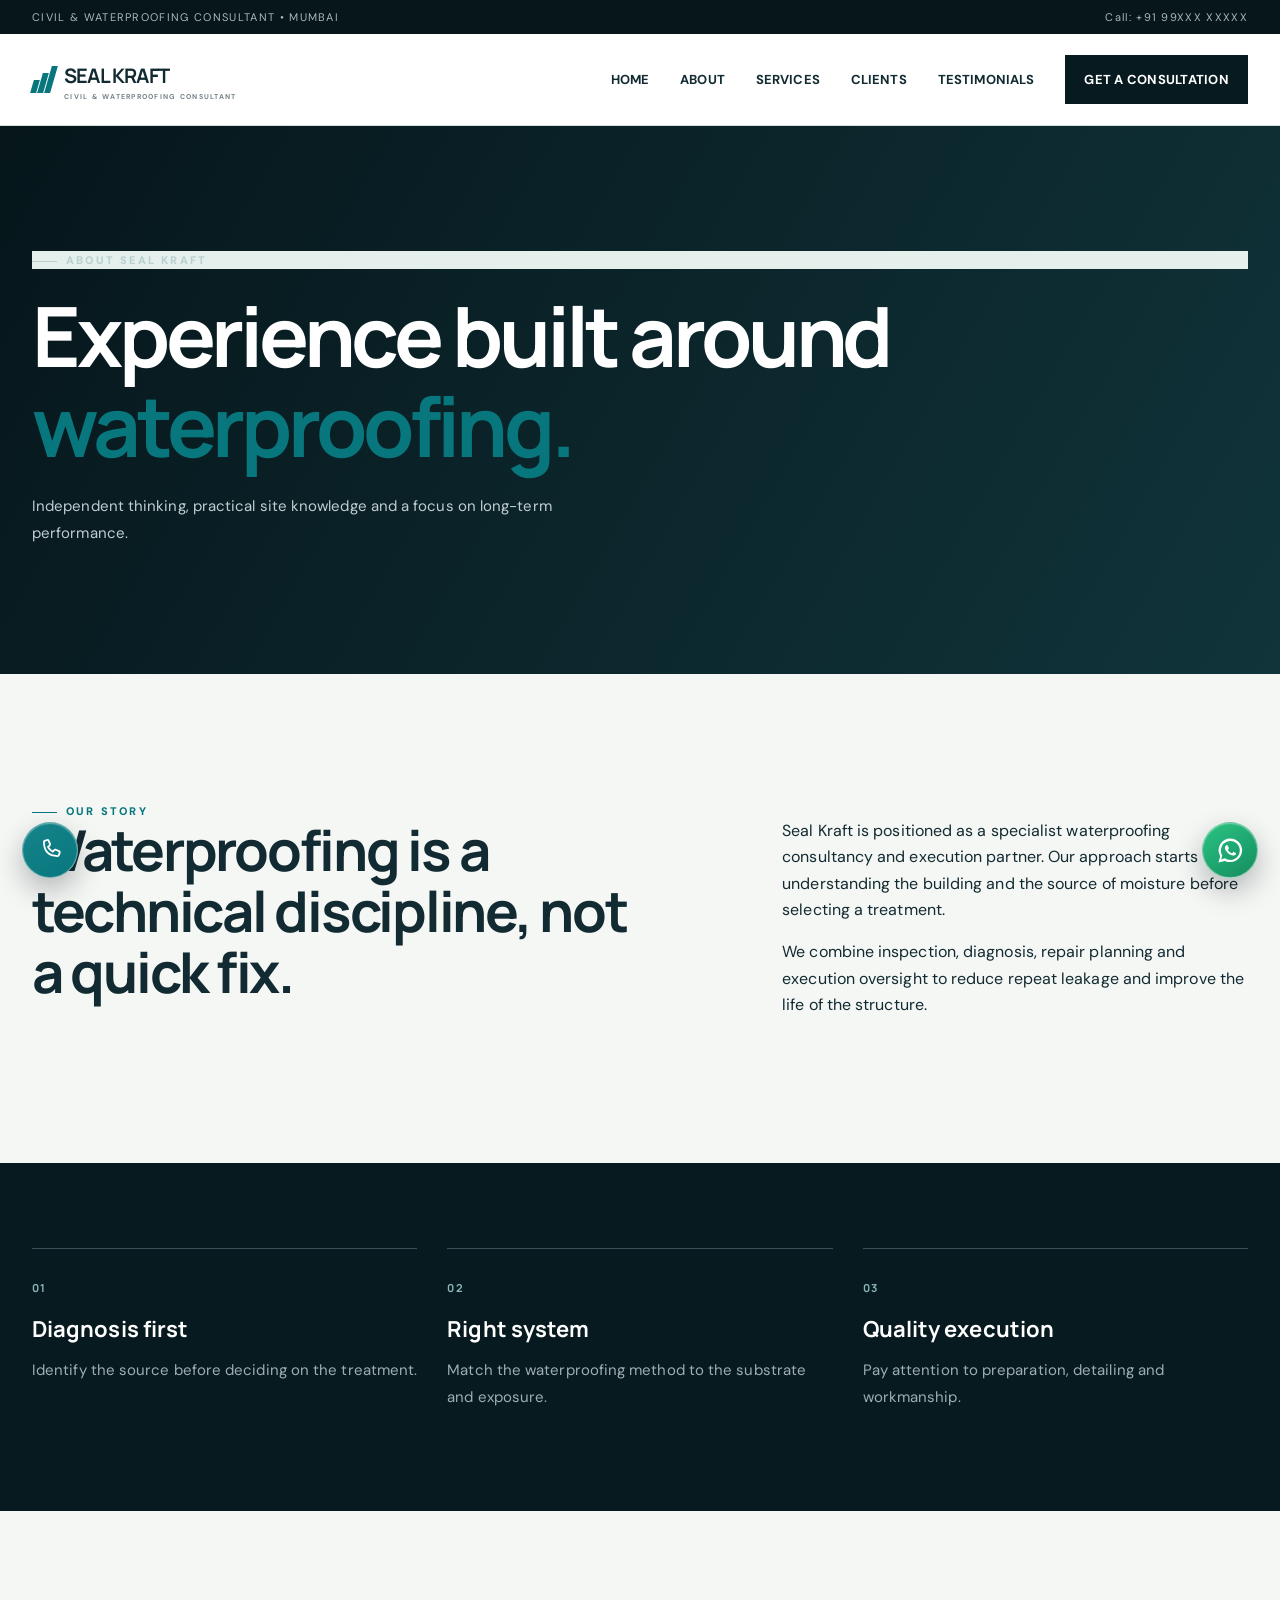
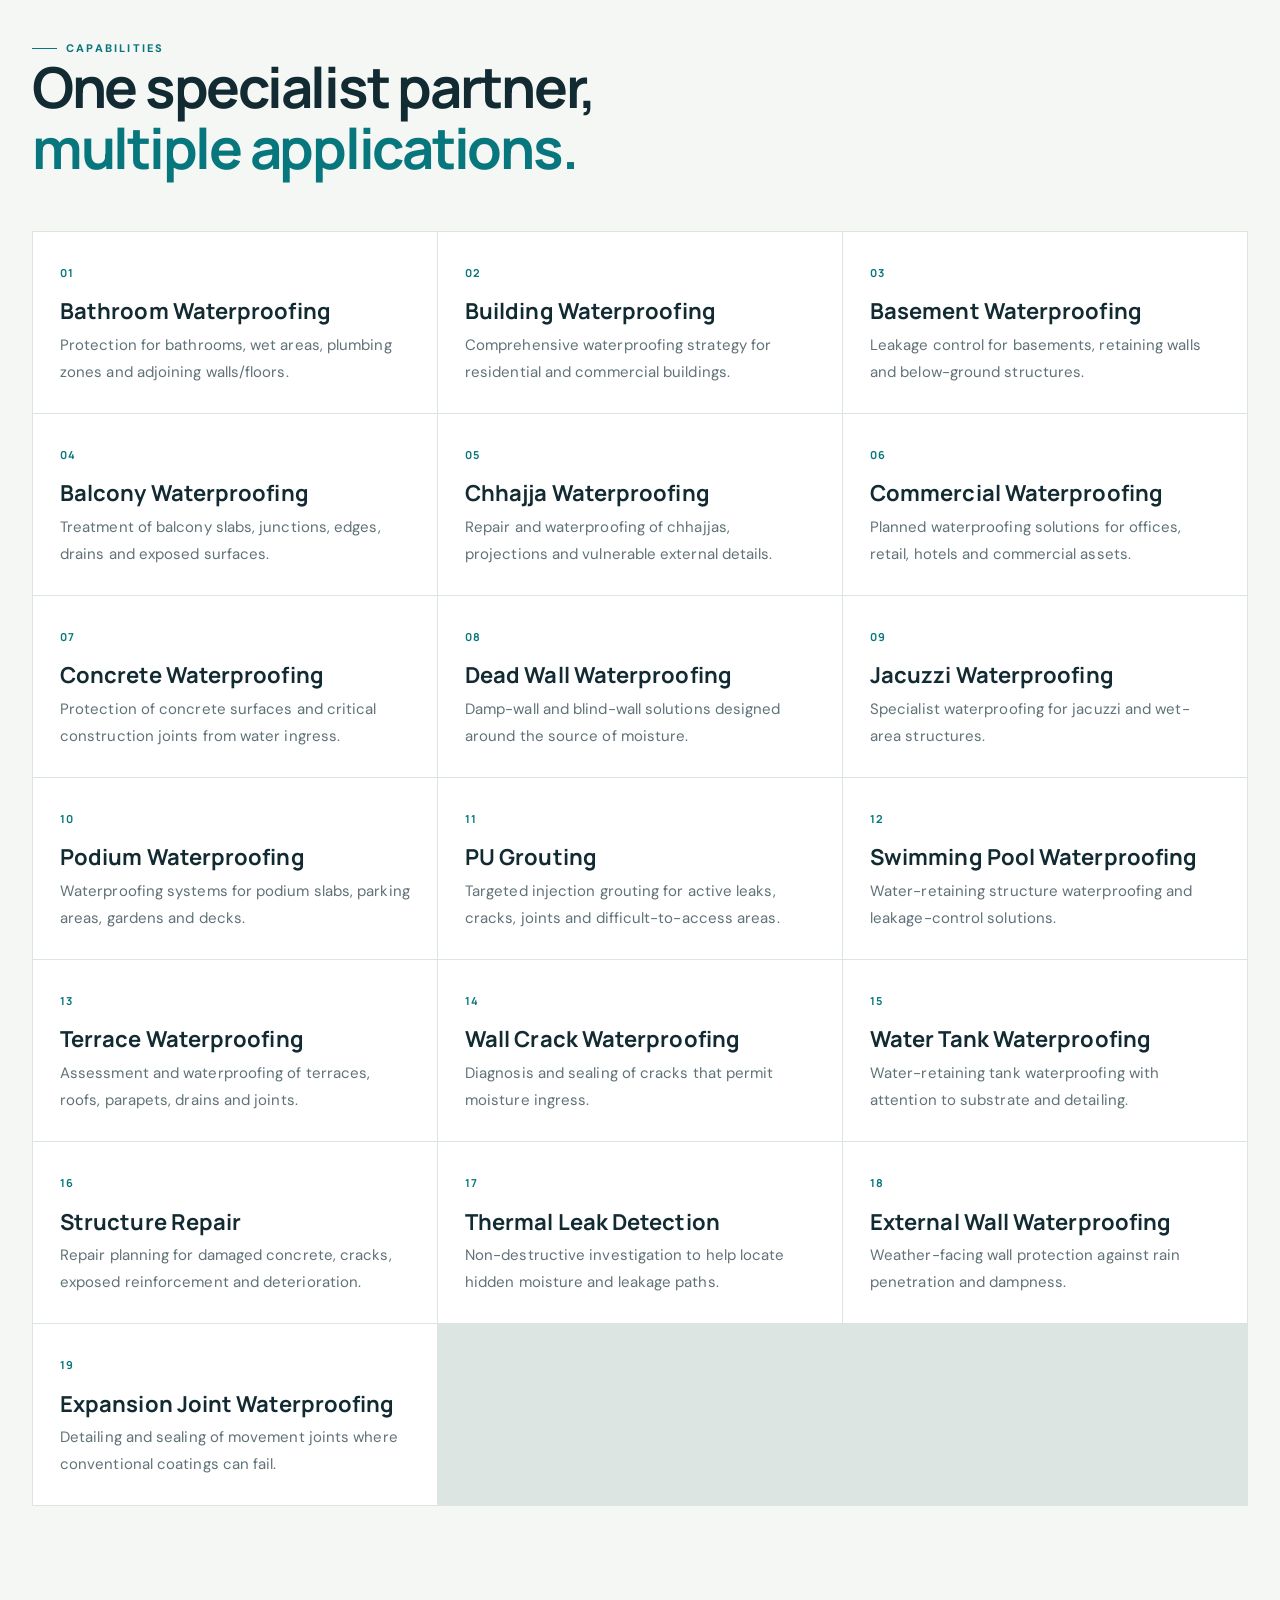
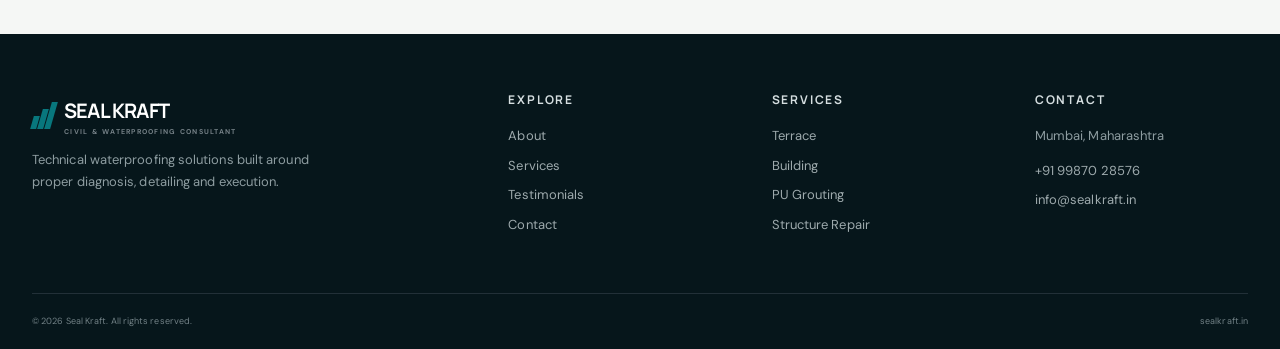
==== commit da92670b: "Update company descriptor to civil and waterproofing consultant Co-authored-by: Copilot App <2235562" ====
--- a/about.html
+++ b/about.html
@@ -1,12 +1,12 @@
 <!doctype html><html lang="en"><head><title>About | Seal Kraft</title><meta charset="UTF-8">
 <meta name="viewport" content="width=device-width, initial-scale=1.0">
-<meta name="description" content="Seal Kraft — waterproofing consultants and specialists in Mumbai. Leakage diagnosis, waterproofing, PU grouting, structural repair and project supervision.">
+<meta name="description" content="Seal Kraft — civil and waterproofing consultant and specialist in Mumbai. Leakage diagnosis, waterproofing, PU grouting, structural repair and project supervision.">
 <link rel="preconnect" href="https://fonts.googleapis.com">
 <link rel="preconnect" href="https://fonts.gstatic.com" crossorigin>
 <link href="https://fonts.googleapis.com/css2?family=DM+Sans:wght@400;500;600;700&family=Manrope:wght@600;700;800&display=swap" rel="stylesheet">
-<link rel="stylesheet" href="style.css?v=thermal-service"></head><body><div class="topline"><div class="container topline-inner"><span>WATERPROOFING CONSULTANTS • MUMBAI</span><span>Call: +91 99XXX XXXXX</span></div></div>
+<link rel="stylesheet" href="style.css?v=thermal-service"></head><body><div class="topline"><div class="container topline-inner"><span>CIVIL & WATERPROOFING CONSULTANT • MUMBAI</span><span>Call: +91 99XXX XXXXX</span></div></div>
 <header class="site-header"><div class="container nav">
-<a class="logo" href="index.html"><span class="logo-mark"><i></i><i></i><i></i></span><span><b>SEAL KRAFT</b><small>WATERPROOFING CONSULTANTS</small></span></a>
+<a class="logo" href="index.html"><span class="logo-mark"><i></i><i></i><i></i></span><span><b>SEAL KRAFT</b><small>CIVIL & WATERPROOFING CONSULTANT</small></span></a>
 <button class="menu-btn" aria-label="Menu"><span></span><span></span><span></span></button><nav class="nav-links">
 <a href="index.html">Home</a>
 <a href="about.html">About</a>
@@ -21,7 +21,7 @@
 <section class="dark-section"><div class="container"><div class="three-values"><div><b>01</b><h3>Diagnosis first</h3><p>Identify the source before deciding on the treatment.</p></div><div><b>02</b><h3>Right system</h3><p>Match the waterproofing method to the substrate and exposure.</p></div><div><b>03</b><h3>Quality execution</h3><p>Pay attention to preparation, detailing and workmanship.</p></div></div></div></section>
 <section class="section"><div class="container"><div class="section-title"><div><span class="eyebrow">CAPABILITIES</span><h2>One specialist partner,<br><em>multiple applications.</em></h2></div></div><div class="cap-grid"><div><span>01</span><h3>Bathroom Waterproofing</h3><p>Protection for bathrooms, wet areas, plumbing zones and adjoining walls/floors.</p></div><div><span>02</span><h3>Building Waterproofing</h3><p>Comprehensive waterproofing strategy for residential and commercial buildings.</p></div><div><span>03</span><h3>Basement Waterproofing</h3><p>Leakage control for basements, retaining walls and below-ground structures.</p></div><div><span>04</span><h3>Balcony Waterproofing</h3><p>Treatment of balcony slabs, junctions, edges, drains and exposed surfaces.</p></div><div><span>05</span><h3>Chhajja Waterproofing</h3><p>Repair and waterproofing of chhajjas, projections and vulnerable external details.</p></div><div><span>06</span><h3>Commercial Waterproofing</h3><p>Planned waterproofing solutions for offices, retail, hotels and commercial assets.</p></div><div><span>07</span><h3>Concrete Waterproofing</h3><p>Protection of concrete surfaces and critical construction joints from water ingress.</p></div><div><span>08</span><h3>Dead Wall Waterproofing</h3><p>Damp-wall and blind-wall solutions designed around the source of moisture.</p></div><div><span>09</span><h3>Jacuzzi Waterproofing</h3><p>Specialist waterproofing for jacuzzi and wet-area structures.</p></div><div><span>10</span><h3>Podium Waterproofing</h3><p>Waterproofing systems for podium slabs, parking areas, gardens and decks.</p></div><div><span>11</span><h3>PU Grouting</h3><p>Targeted injection grouting for active leaks, cracks, joints and difficult-to-access areas.</p></div><div><span>12</span><h3>Swimming Pool Waterproofing</h3><p>Water-retaining structure waterproofing and leakage-control solutions.</p></div><div><span>13</span><h3>Terrace Waterproofing</h3><p>Assessment and waterproofing of terraces, roofs, parapets, drains and joints.</p></div><div><span>14</span><h3>Wall Crack Waterproofing</h3><p>Diagnosis and sealing of cracks that permit moisture ingress.</p></div><div><span>15</span><h3>Water Tank Waterproofing</h3><p>Water-retaining tank waterproofing with attention to substrate and detailing.</p></div><div><span>16</span><h3>Structure Repair</h3><p>Repair planning for damaged concrete, cracks, exposed reinforcement and deterioration.</p></div><div><span>17</span><h3>Thermal Leak Detection</h3><p>Non-destructive investigation to help locate hidden moisture and leakage paths.</p></div><div><span>18</span><h3>External Wall Waterproofing</h3><p>Weather-facing wall protection against rain penetration and dampness.</p></div><div><span>19</span><h3>Expansion Joint Waterproofing</h3><p>Detailing and sealing of movement joints where conventional coatings can fail.</p></div></div></div></section>
 </main><footer class="footer"><div class="container footer-grid">
-<div><a class="logo footer-logo" href="index.html"><span class="logo-mark"><i></i><i></i><i></i></span><span><b>SEAL KRAFT</b><small>WATERPROOFING CONSULTANTS</small></span></a><p>Technical waterproofing solutions built around proper diagnosis, detailing and execution.</p></div>
+<div><a class="logo footer-logo" href="index.html"><span class="logo-mark"><i></i><i></i><i></i></span><span><b>SEAL KRAFT</b><small>CIVIL & WATERPROOFING CONSULTANT</small></span></a><p>Technical waterproofing solutions built around proper diagnosis, detailing and execution.</p></div>
 <div><h4>Explore</h4><a href="about.html">About</a><a href="services.html">Services</a><a href="testimonials.html">Testimonials</a><a href="contact.html">Contact</a></div>
 <div><h4>Services</h4><a href="services.html">Terrace</a><a href="services.html">Building</a><a href="services.html">PU Grouting</a><a href="services.html">Structure Repair</a></div>
 <div><h4>Contact</h4><p>Mumbai, Maharashtra</p><a href="tel:+919987028576">+91 99870 28576</a><a href="mailto:info@sealkraft.in">info@sealkraft.in</a></div>
--- a/style.css
+++ b/style.css
@@ -92,6 +92,7 @@
 .featured-service-label{display:block;color:#a9d5d2;font:800 10px Manrope;letter-spacing:.2em}
 .featured-service h3{margin:13px 0 10px;font:800 clamp(26px,3vw,38px) Manrope;letter-spacing:-.04em}
 .featured-service p{margin:0;color:#c9dcdd;font-size:15px;line-height:1.7}
+.featured-service p+p{margin-top:12px}
 .featured-service-link{display:inline-flex;align-items:center;gap:9px;margin-top:20px;color:#fff;font-size:12px;font-weight:800;letter-spacing:.03em}
 .featured-service-link b{display:inline-flex;width:25px;height:25px;align-items:center;justify-content:center;border:1px solid #80b8b7;border-radius:50%;font-size:14px}
 .featured-service-mark{position:relative;display:flex;flex-direction:column;align-items:flex-end;color:#8fc5c3;text-align:right}
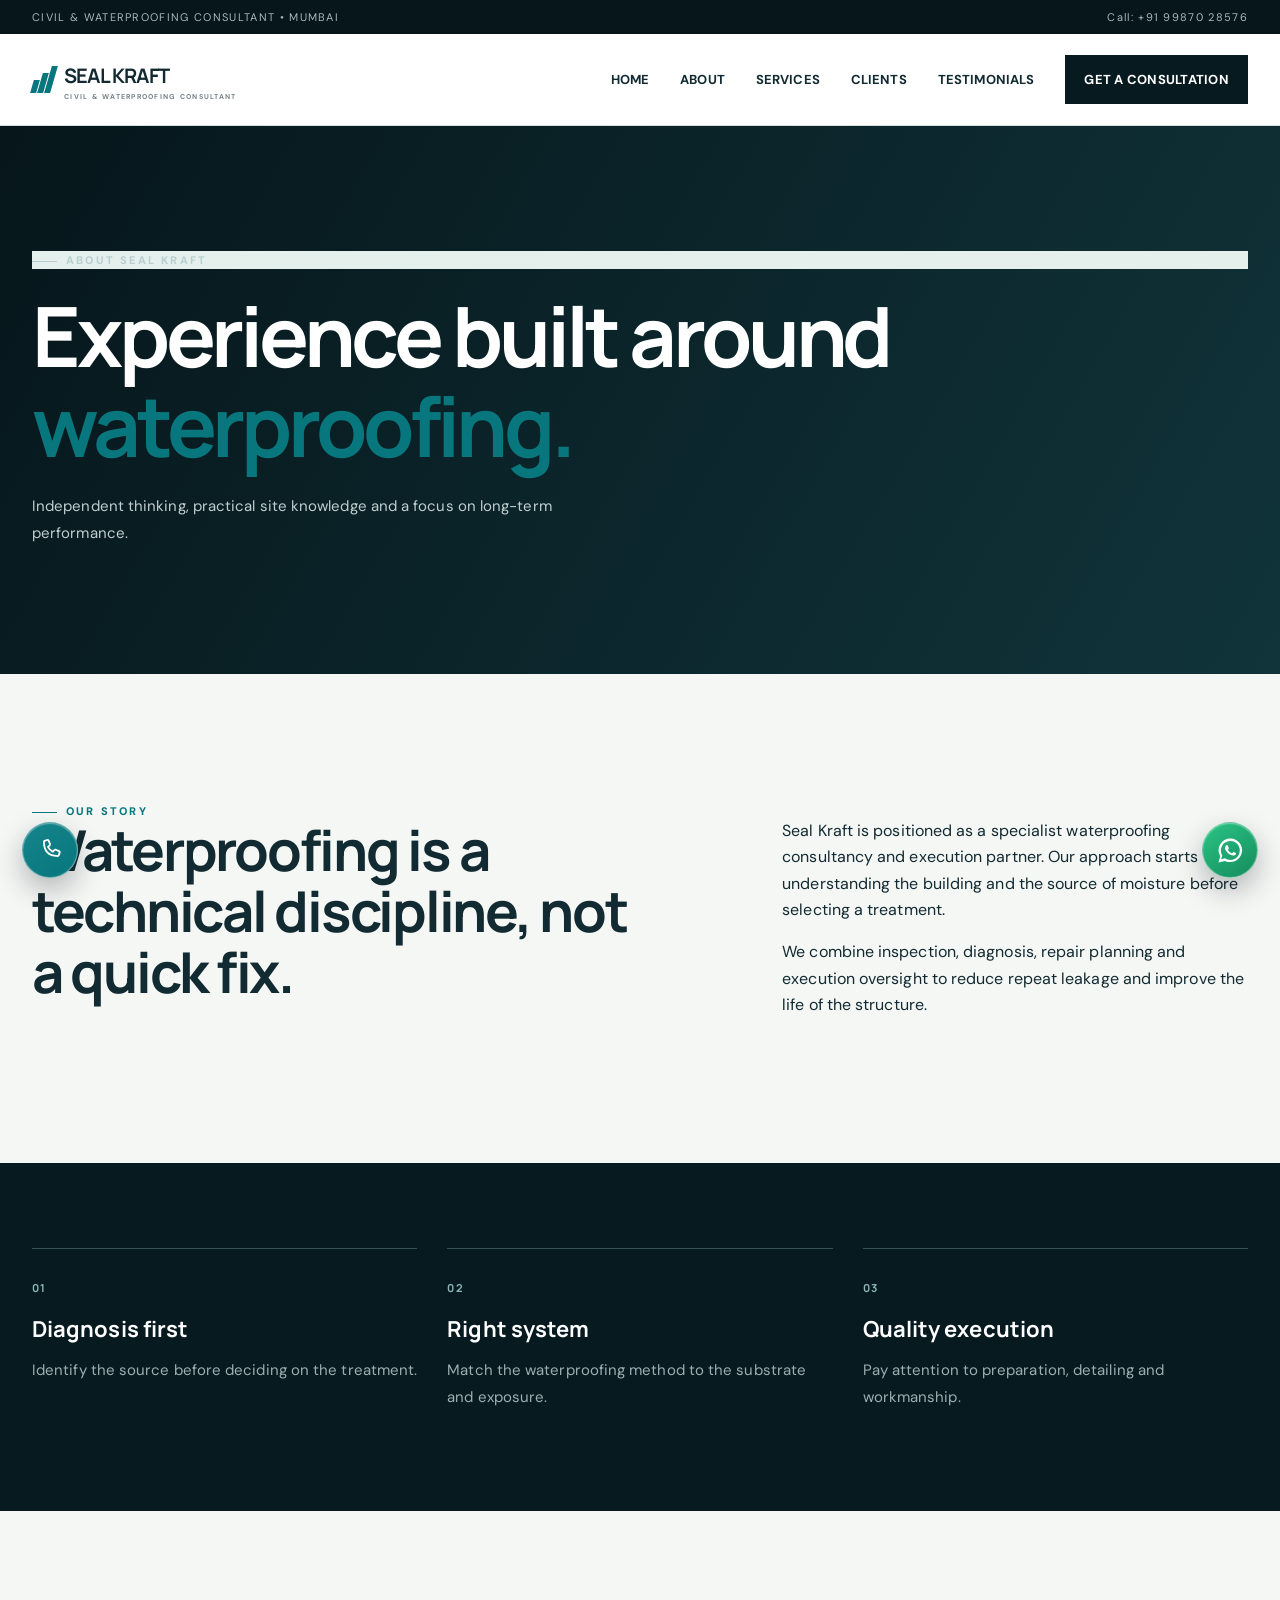
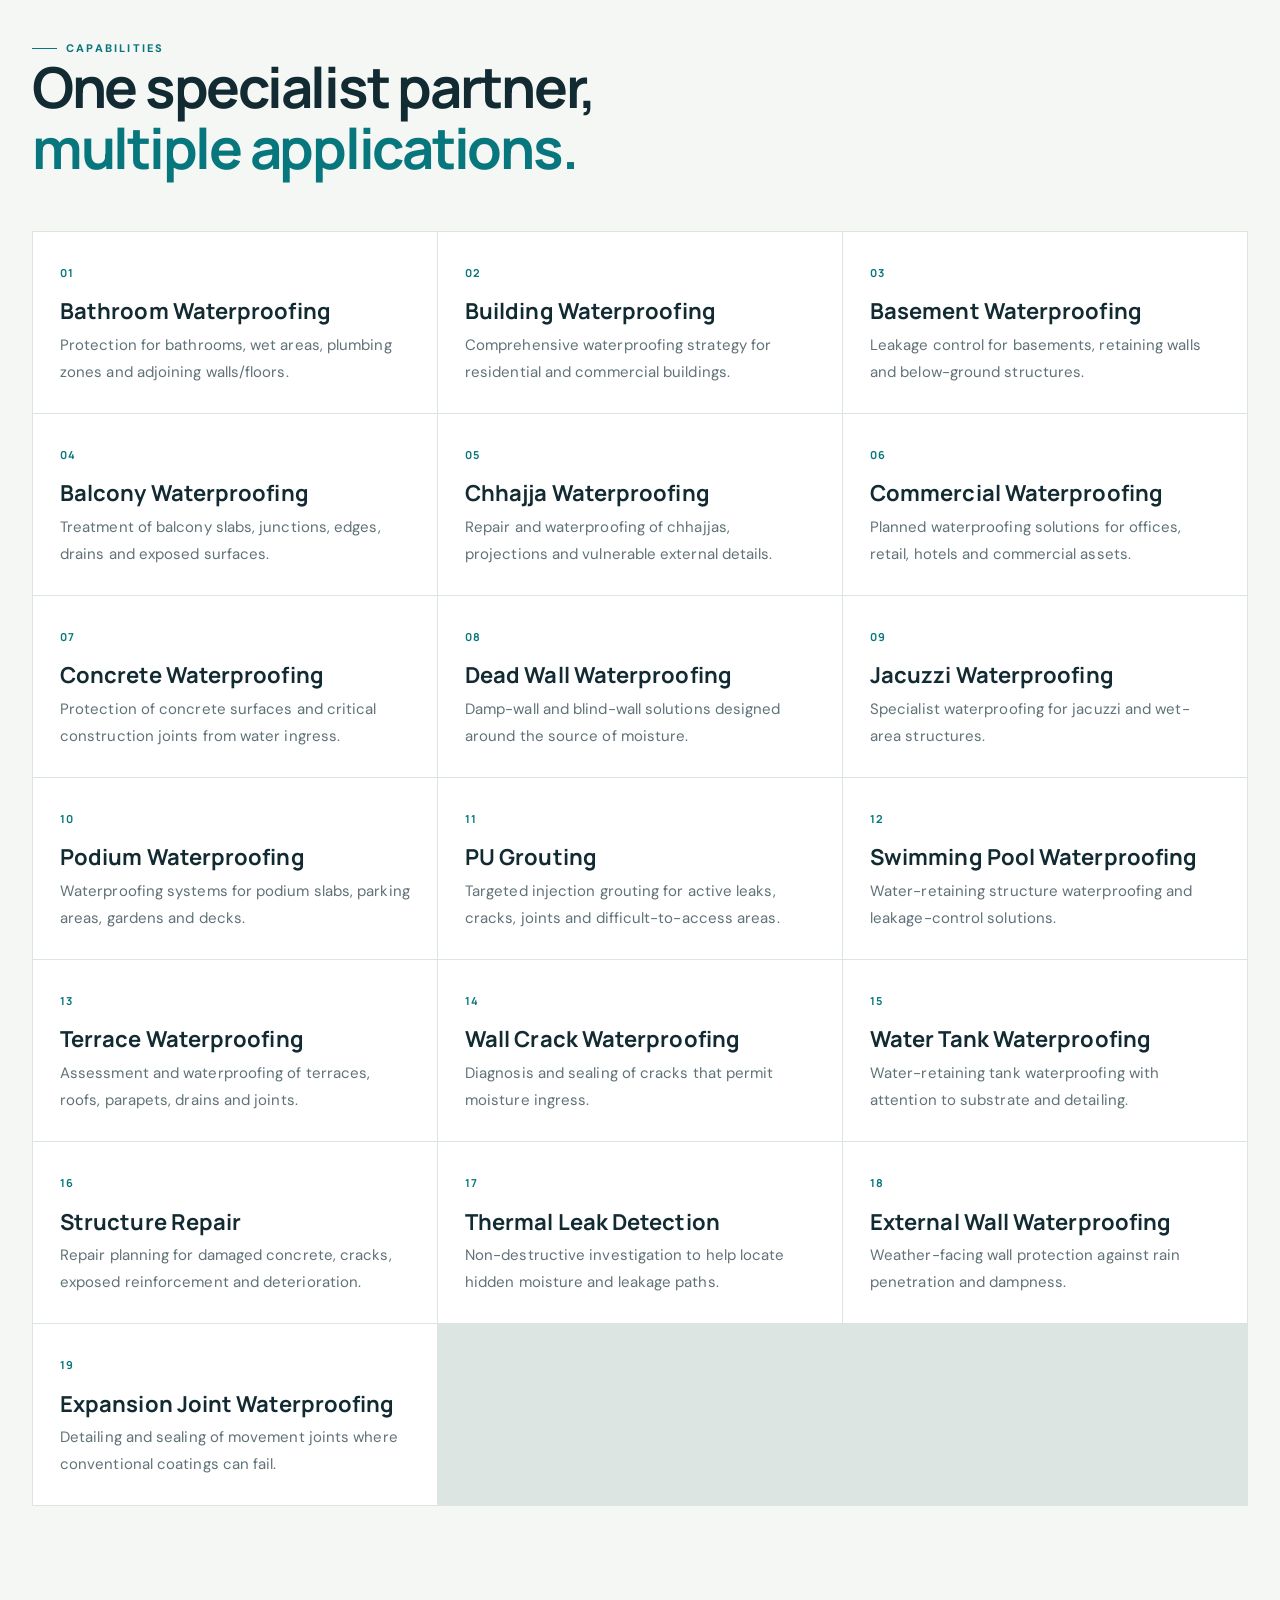
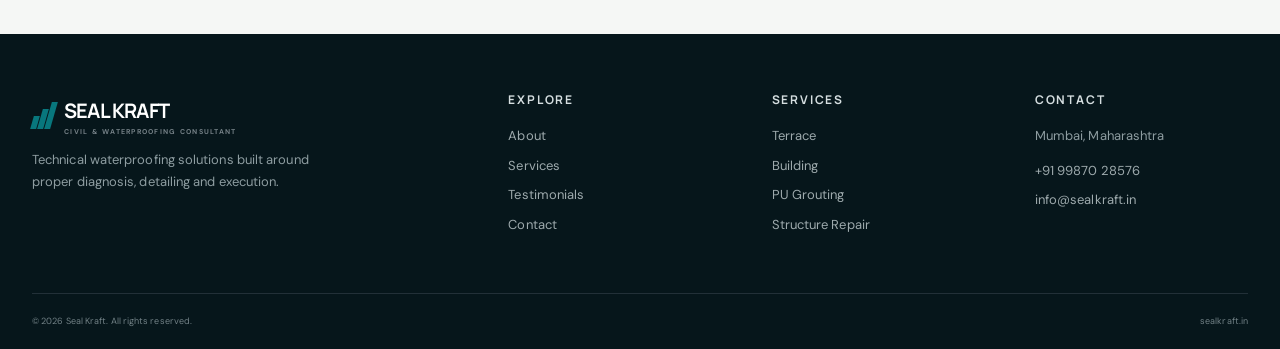
==== commit 865bfc4c: "Show actual phone number in top bar Co-authored-by: Copilot App <223556219+Copilot@users.noreply.git" ====
--- a/about.html
+++ b/about.html
@@ -4,7 +4,7 @@
 <link rel="preconnect" href="https://fonts.googleapis.com">
 <link rel="preconnect" href="https://fonts.gstatic.com" crossorigin>
 <link href="https://fonts.googleapis.com/css2?family=DM+Sans:wght@400;500;600;700&family=Manrope:wght@600;700;800&display=swap" rel="stylesheet">
-<link rel="stylesheet" href="style.css?v=thermal-service"></head><body><div class="topline"><div class="container topline-inner"><span>CIVIL & WATERPROOFING CONSULTANT • MUMBAI</span><span>Call: +91 99XXX XXXXX</span></div></div>
+<link rel="stylesheet" href="style.css?v=phone-update"></head><body><div class="topline"><div class="container topline-inner"><span>CIVIL & WATERPROOFING CONSULTANT • MUMBAI</span><span>Call: +91 99870 28576</span></div></div>
 <header class="site-header"><div class="container nav">
 <a class="logo" href="index.html"><span class="logo-mark"><i></i><i></i><i></i></span><span><b>SEAL KRAFT</b><small>CIVIL & WATERPROOFING CONSULTANT</small></span></a>
 <button class="menu-btn" aria-label="Menu"><span></span><span></span><span></span></button><nav class="nav-links">
--- a/style.css
+++ b/style.css
@@ -160,5 +160,16 @@
 .services-catalog .service-list h2{font-size:22px;line-height:1.2;margin:0 0 9px}
 .services-catalog .service-list p{font-size:14px;line-height:1.55;margin:0;max-width:none}
 .services-catalog .service-list .link{font-size:12px;margin-top:14px}
+.civil-services{background:#fff}
+.civil-services .section-title{align-items:flex-start}
+.civil-services .section-title>p{max-width:520px}
+.civil-grid{display:grid;grid-template-columns:repeat(3,1fr);gap:14px}
+.civil-grid article{padding:26px 27px;border:1px solid var(--line);background:#f7f9f7}
+.civil-grid span{color:var(--teal);font:800 11px Manrope;letter-spacing:.12em}
+.civil-grid h3{margin:14px 0 9px;font-size:20px}
+.civil-grid p{margin:0;color:var(--muted);font-size:14px;line-height:1.65}
+.civil-cta{margin-top:28px}
 @media(max-width:900px){.services-catalog{padding:58px 0}.services-catalog .service-list{grid-template-columns:1fr}}
 @media(max-width:600px){.services-catalog{padding:45px 0}.services-catalog .service-list article{gap:14px;padding:21px 18px}.services-catalog .service-list h2{font-size:20px}.services-catalog .service-list p{font-size:14px}.services-catalog .service-list .link{margin-top:11px}}
+@media(max-width:900px){.civil-grid{grid-template-columns:1fr 1fr}}
+@media(max-width:600px){.civil-services{padding:72px 0}.civil-grid{grid-template-columns:1fr}.civil-grid article{padding:22px}.civil-cta{width:100%;text-align:center}}
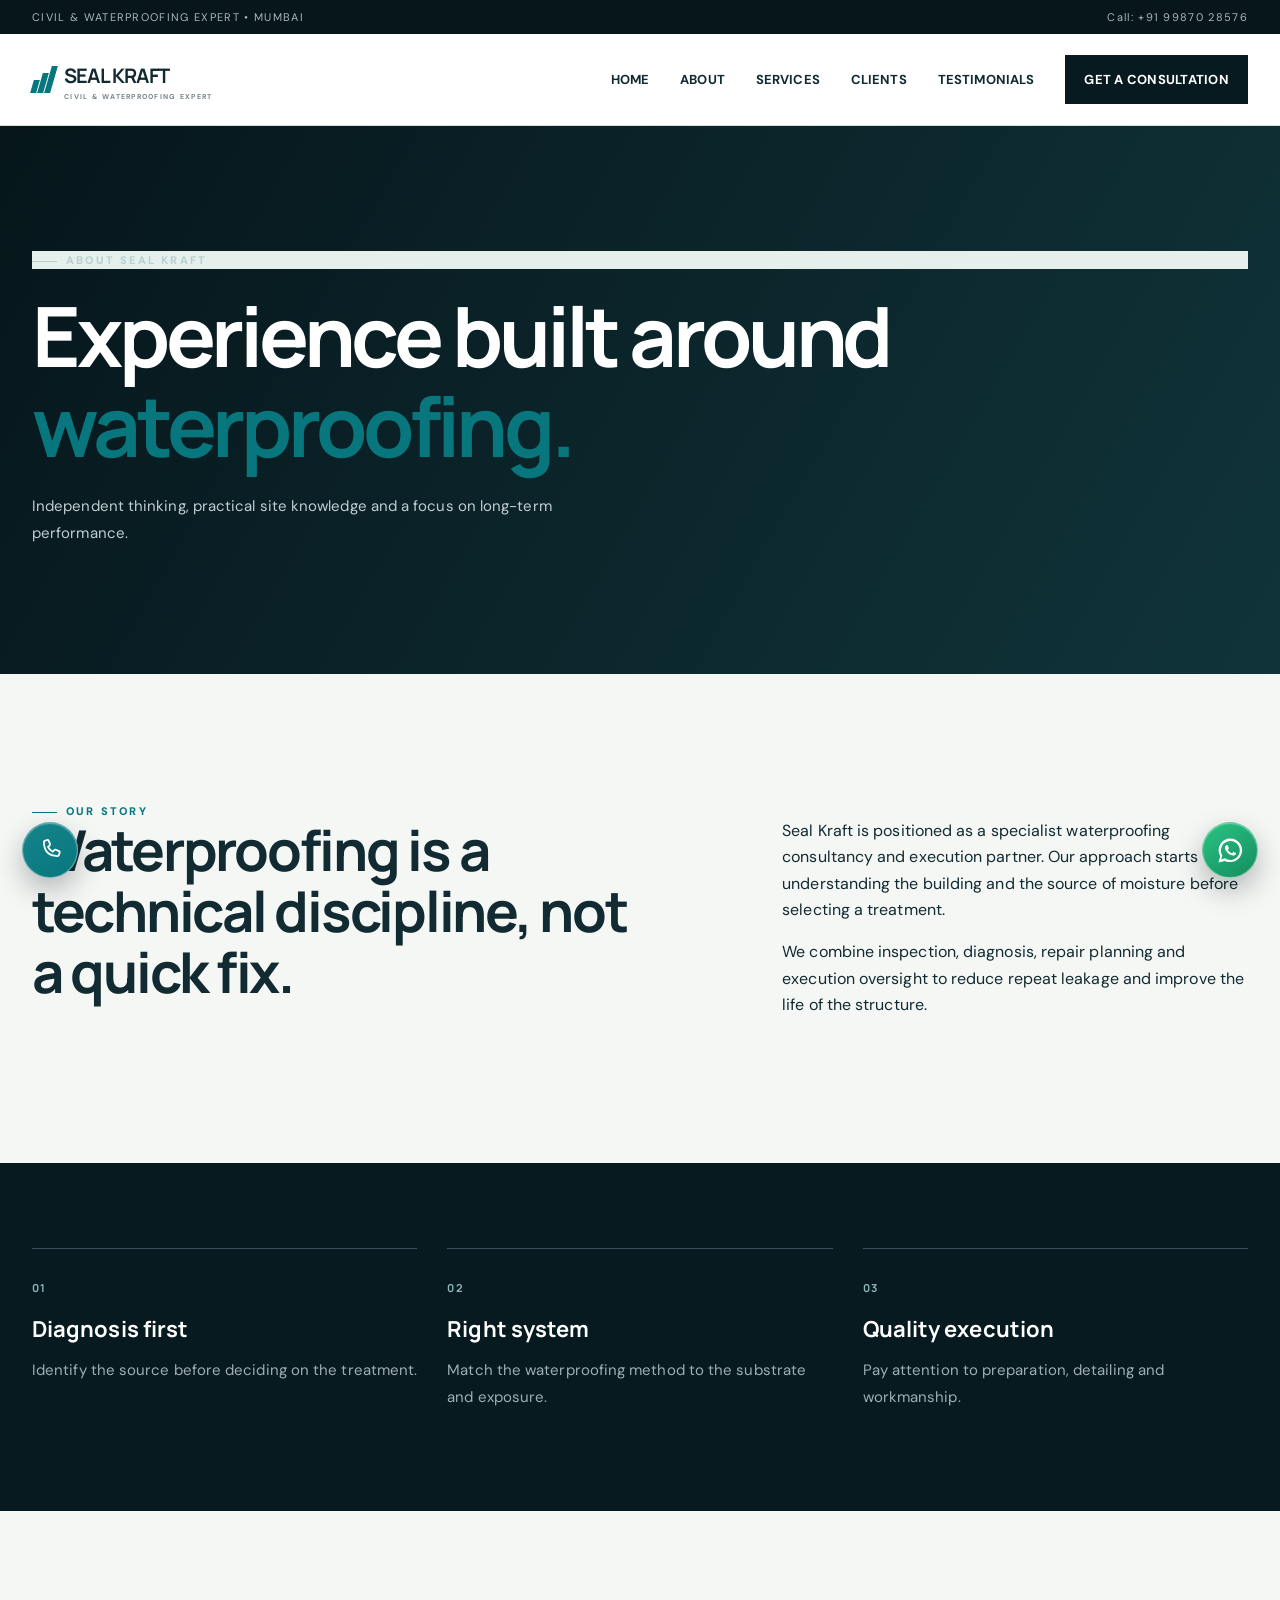
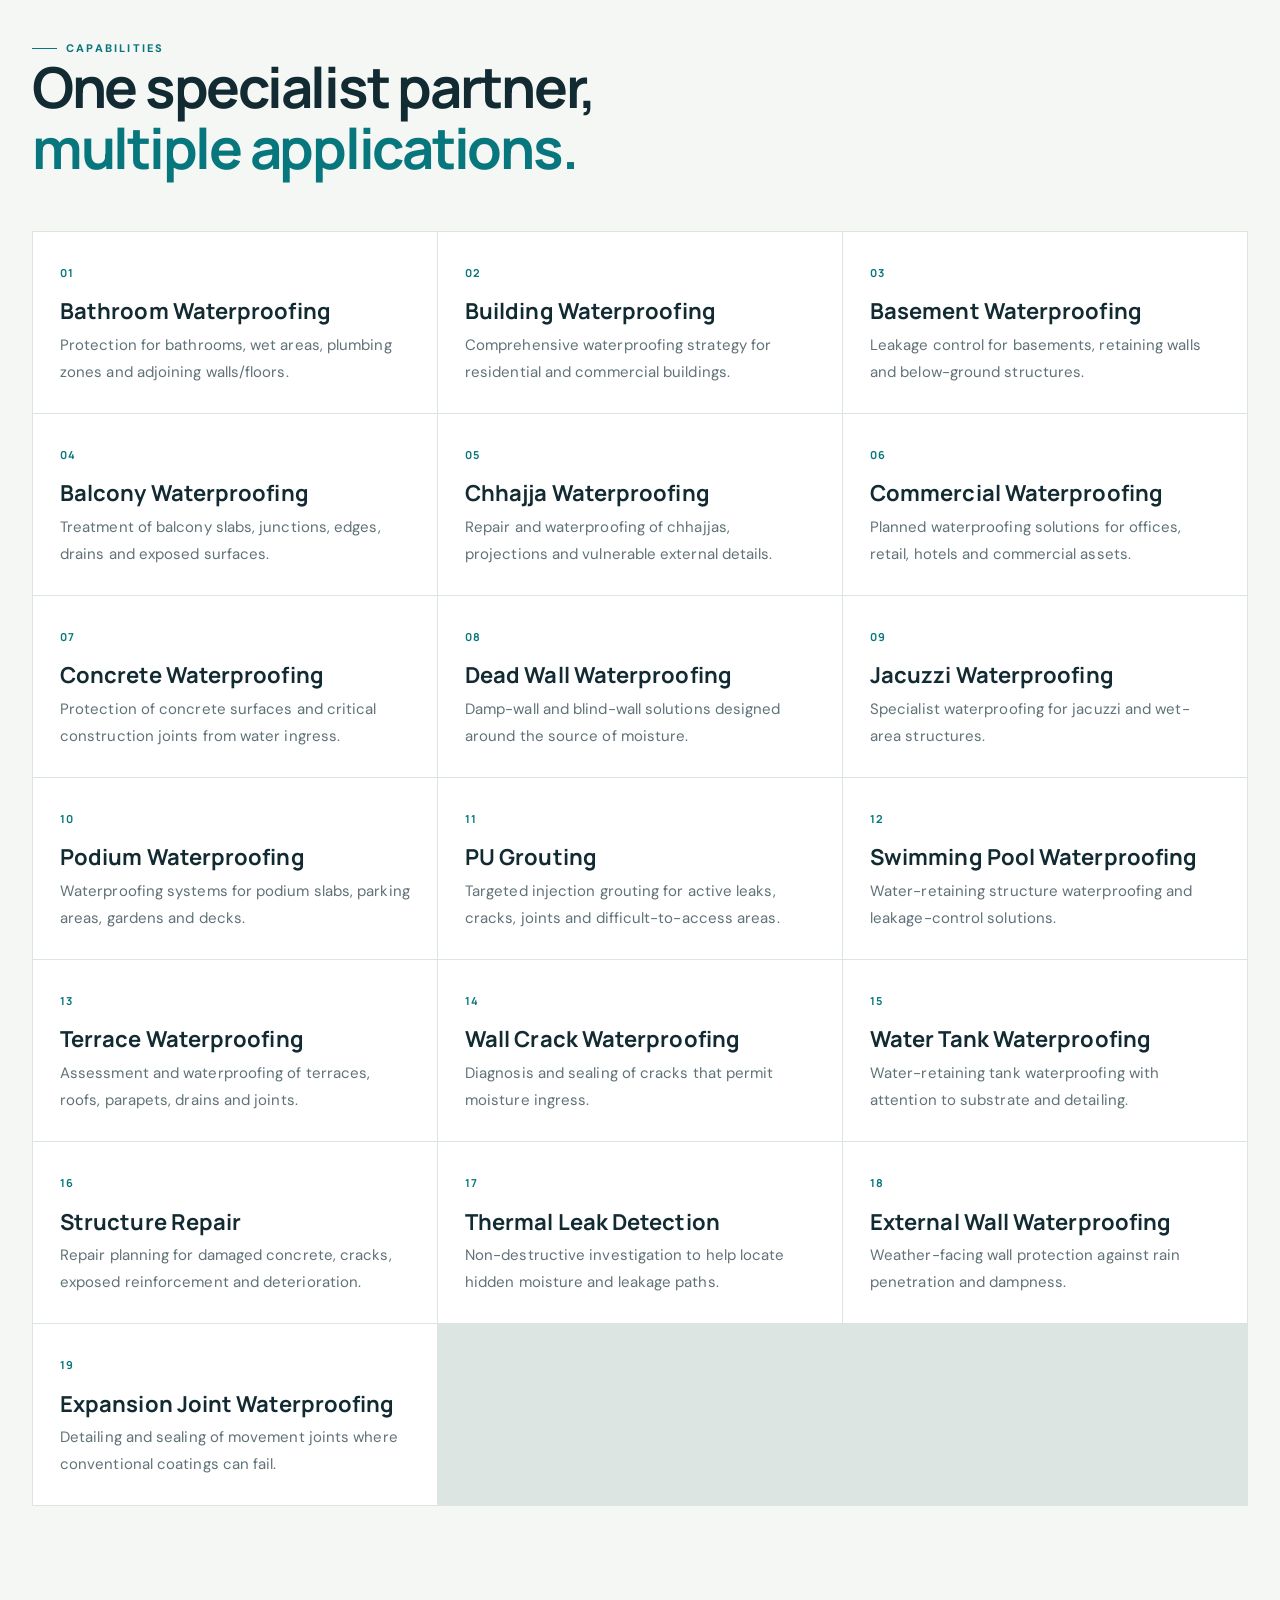
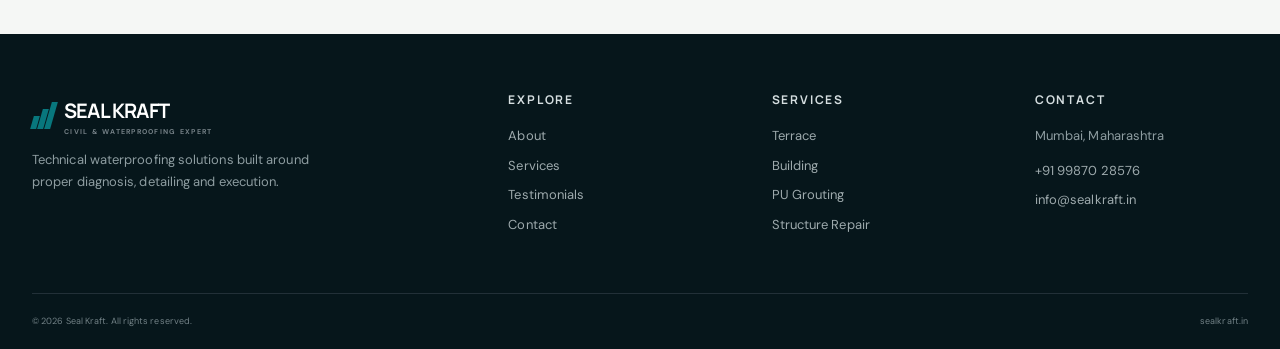
==== commit d56512ae: "Update brand descriptor to waterproofing expert Co-authored-by: Copilot App <223556219+Copilot@users" ====
--- a/about.html
+++ b/about.html
@@ -1,12 +1,12 @@
 <!doctype html><html lang="en"><head><title>About | Seal Kraft</title><meta charset="UTF-8">
 <meta name="viewport" content="width=device-width, initial-scale=1.0">
-<meta name="description" content="Seal Kraft — civil and waterproofing consultant and specialist in Mumbai. Leakage diagnosis, waterproofing, PU grouting, structural repair and project supervision.">
+<meta name="description" content="Seal Kraft — civil and waterproofing expert and specialist in Mumbai. Leakage diagnosis, waterproofing, PU grouting, structural repair and project supervision.">
 <link rel="preconnect" href="https://fonts.googleapis.com">
 <link rel="preconnect" href="https://fonts.gstatic.com" crossorigin>
 <link href="https://fonts.googleapis.com/css2?family=DM+Sans:wght@400;500;600;700&family=Manrope:wght@600;700;800&display=swap" rel="stylesheet">
-<link rel="stylesheet" href="style.css?v=phone-update"></head><body><div class="topline"><div class="container topline-inner"><span>CIVIL & WATERPROOFING CONSULTANT • MUMBAI</span><span>Call: +91 99870 28576</span></div></div>
+<link rel="stylesheet" href="style.css?v=expert-title"></head><body><div class="topline"><div class="container topline-inner"><span>CIVIL & WATERPROOFING EXPERT • MUMBAI</span><span>Call: +91 99870 28576</span></div></div>
 <header class="site-header"><div class="container nav">
-<a class="logo" href="index.html"><span class="logo-mark"><i></i><i></i><i></i></span><span><b>SEAL KRAFT</b><small>CIVIL & WATERPROOFING CONSULTANT</small></span></a>
+<a class="logo" href="index.html"><span class="logo-mark"><i></i><i></i><i></i></span><span><b>SEAL KRAFT</b><small>CIVIL & WATERPROOFING EXPERT</small></span></a>
 <button class="menu-btn" aria-label="Menu"><span></span><span></span><span></span></button><nav class="nav-links">
 <a href="index.html">Home</a>
 <a href="about.html">About</a>
@@ -21,7 +21,7 @@
 <section class="dark-section"><div class="container"><div class="three-values"><div><b>01</b><h3>Diagnosis first</h3><p>Identify the source before deciding on the treatment.</p></div><div><b>02</b><h3>Right system</h3><p>Match the waterproofing method to the substrate and exposure.</p></div><div><b>03</b><h3>Quality execution</h3><p>Pay attention to preparation, detailing and workmanship.</p></div></div></div></section>
 <section class="section"><div class="container"><div class="section-title"><div><span class="eyebrow">CAPABILITIES</span><h2>One specialist partner,<br><em>multiple applications.</em></h2></div></div><div class="cap-grid"><div><span>01</span><h3>Bathroom Waterproofing</h3><p>Protection for bathrooms, wet areas, plumbing zones and adjoining walls/floors.</p></div><div><span>02</span><h3>Building Waterproofing</h3><p>Comprehensive waterproofing strategy for residential and commercial buildings.</p></div><div><span>03</span><h3>Basement Waterproofing</h3><p>Leakage control for basements, retaining walls and below-ground structures.</p></div><div><span>04</span><h3>Balcony Waterproofing</h3><p>Treatment of balcony slabs, junctions, edges, drains and exposed surfaces.</p></div><div><span>05</span><h3>Chhajja Waterproofing</h3><p>Repair and waterproofing of chhajjas, projections and vulnerable external details.</p></div><div><span>06</span><h3>Commercial Waterproofing</h3><p>Planned waterproofing solutions for offices, retail, hotels and commercial assets.</p></div><div><span>07</span><h3>Concrete Waterproofing</h3><p>Protection of concrete surfaces and critical construction joints from water ingress.</p></div><div><span>08</span><h3>Dead Wall Waterproofing</h3><p>Damp-wall and blind-wall solutions designed around the source of moisture.</p></div><div><span>09</span><h3>Jacuzzi Waterproofing</h3><p>Specialist waterproofing for jacuzzi and wet-area structures.</p></div><div><span>10</span><h3>Podium Waterproofing</h3><p>Waterproofing systems for podium slabs, parking areas, gardens and decks.</p></div><div><span>11</span><h3>PU Grouting</h3><p>Targeted injection grouting for active leaks, cracks, joints and difficult-to-access areas.</p></div><div><span>12</span><h3>Swimming Pool Waterproofing</h3><p>Water-retaining structure waterproofing and leakage-control solutions.</p></div><div><span>13</span><h3>Terrace Waterproofing</h3><p>Assessment and waterproofing of terraces, roofs, parapets, drains and joints.</p></div><div><span>14</span><h3>Wall Crack Waterproofing</h3><p>Diagnosis and sealing of cracks that permit moisture ingress.</p></div><div><span>15</span><h3>Water Tank Waterproofing</h3><p>Water-retaining tank waterproofing with attention to substrate and detailing.</p></div><div><span>16</span><h3>Structure Repair</h3><p>Repair planning for damaged concrete, cracks, exposed reinforcement and deterioration.</p></div><div><span>17</span><h3>Thermal Leak Detection</h3><p>Non-destructive investigation to help locate hidden moisture and leakage paths.</p></div><div><span>18</span><h3>External Wall Waterproofing</h3><p>Weather-facing wall protection against rain penetration and dampness.</p></div><div><span>19</span><h3>Expansion Joint Waterproofing</h3><p>Detailing and sealing of movement joints where conventional coatings can fail.</p></div></div></div></section>
 </main><footer class="footer"><div class="container footer-grid">
-<div><a class="logo footer-logo" href="index.html"><span class="logo-mark"><i></i><i></i><i></i></span><span><b>SEAL KRAFT</b><small>CIVIL & WATERPROOFING CONSULTANT</small></span></a><p>Technical waterproofing solutions built around proper diagnosis, detailing and execution.</p></div>
+<div><a class="logo footer-logo" href="index.html"><span class="logo-mark"><i></i><i></i><i></i></span><span><b>SEAL KRAFT</b><small>CIVIL & WATERPROOFING EXPERT</small></span></a><p>Technical waterproofing solutions built around proper diagnosis, detailing and execution.</p></div>
 <div><h4>Explore</h4><a href="about.html">About</a><a href="services.html">Services</a><a href="testimonials.html">Testimonials</a><a href="contact.html">Contact</a></div>
 <div><h4>Services</h4><a href="services.html">Terrace</a><a href="services.html">Building</a><a href="services.html">PU Grouting</a><a href="services.html">Structure Repair</a></div>
 <div><h4>Contact</h4><p>Mumbai, Maharashtra</p><a href="tel:+919987028576">+91 99870 28576</a><a href="mailto:info@sealkraft.in">info@sealkraft.in</a></div>
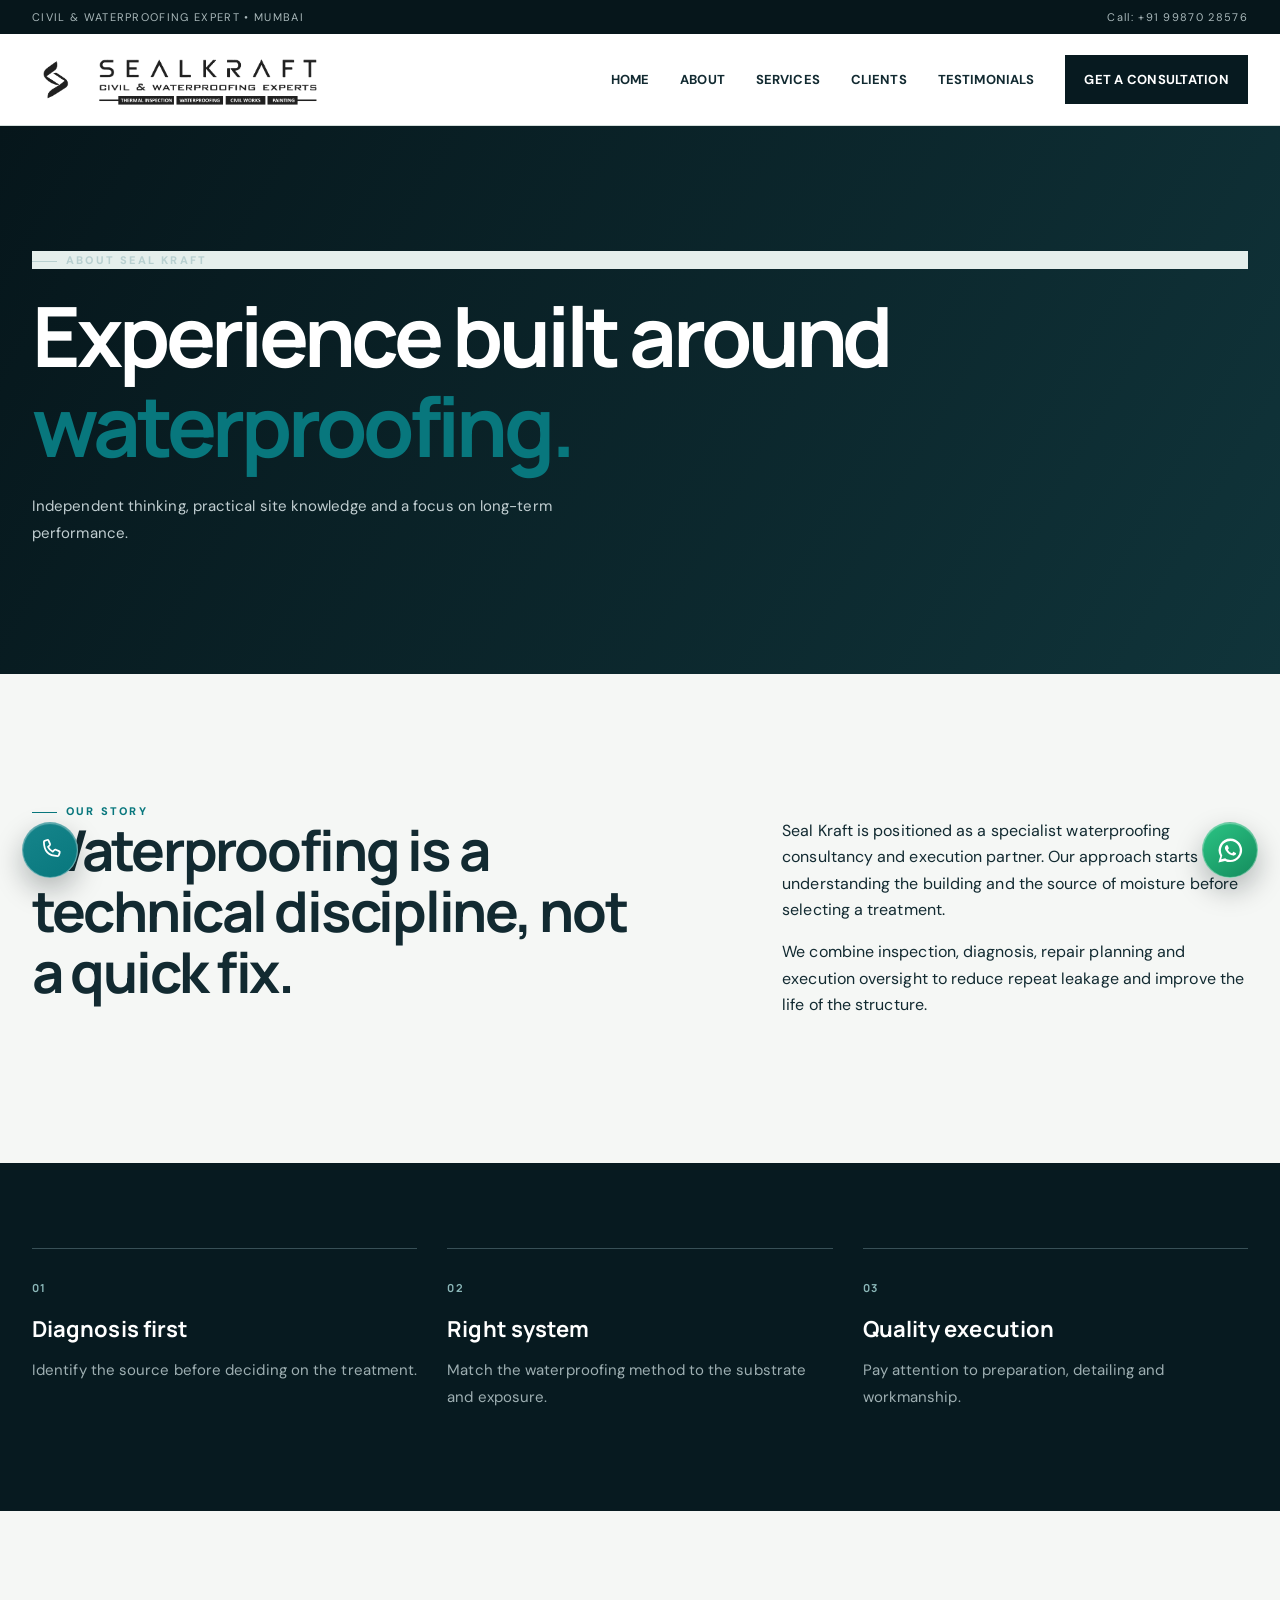
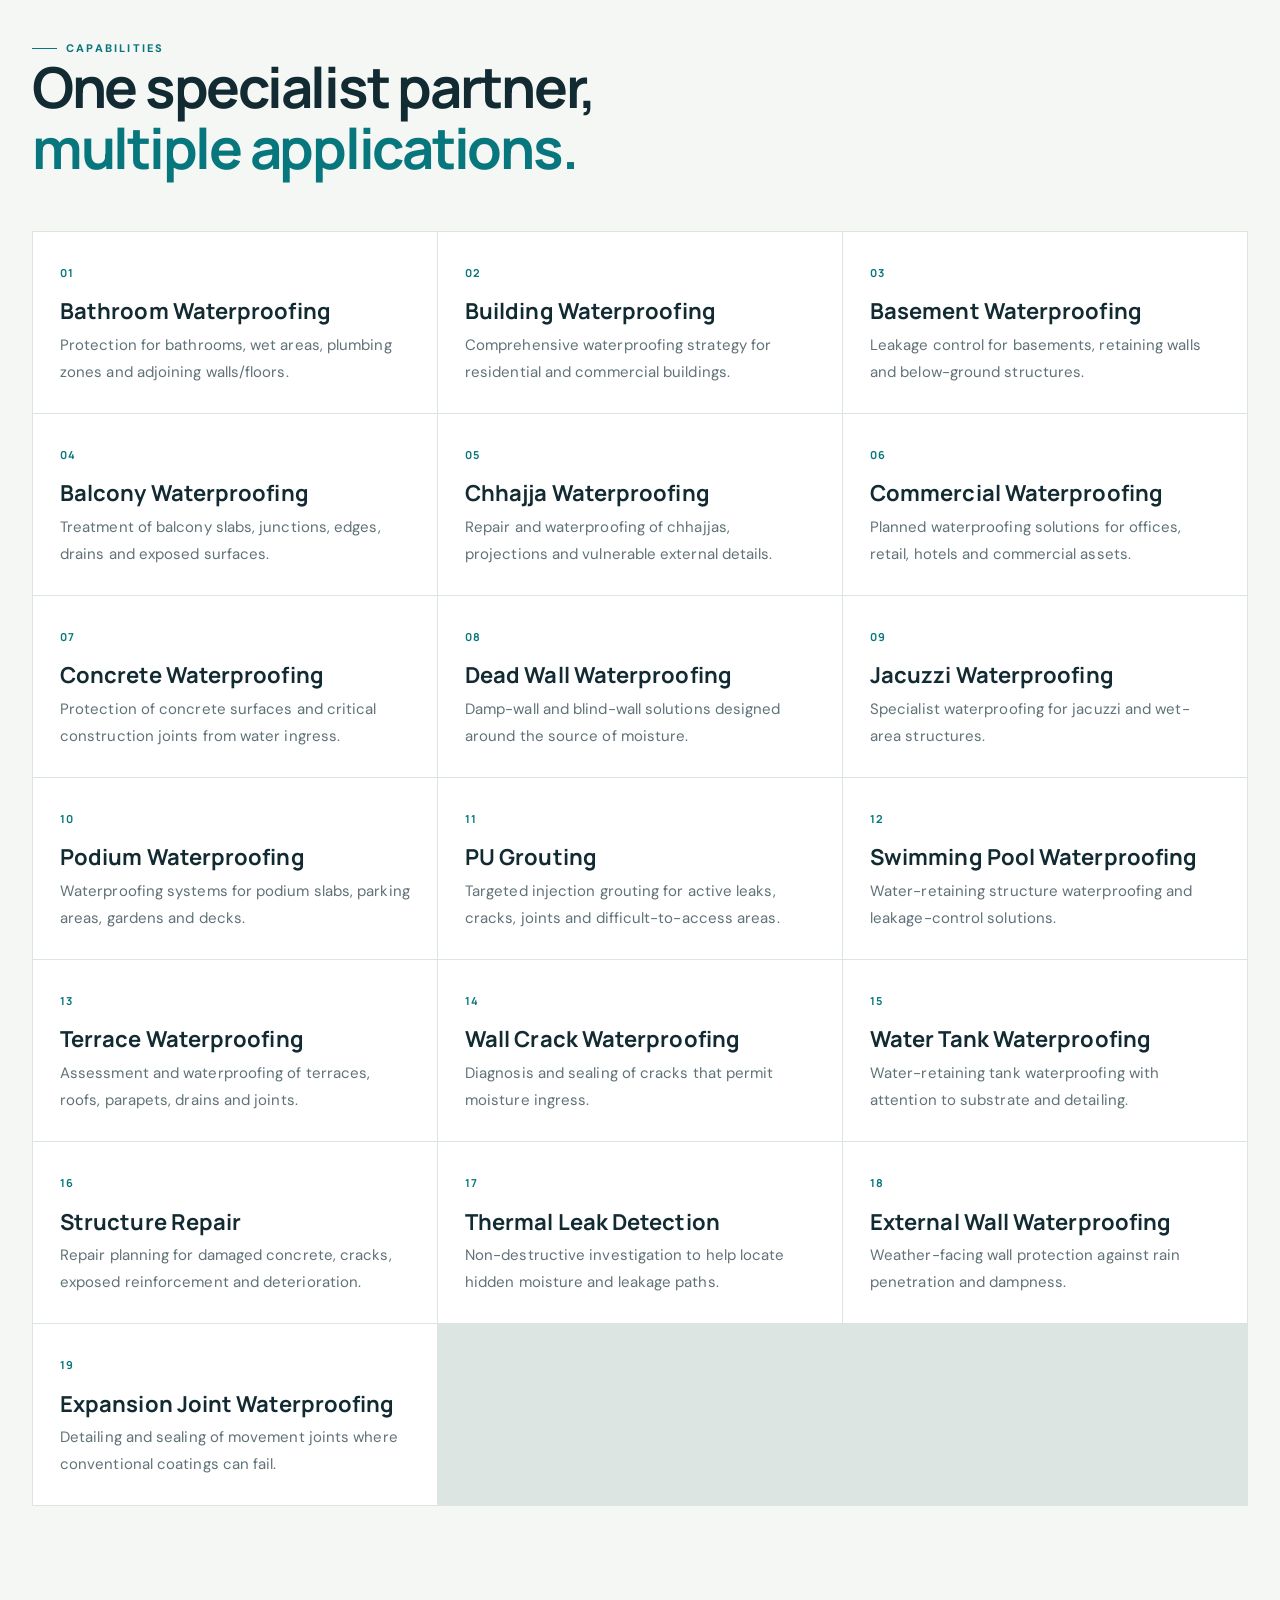
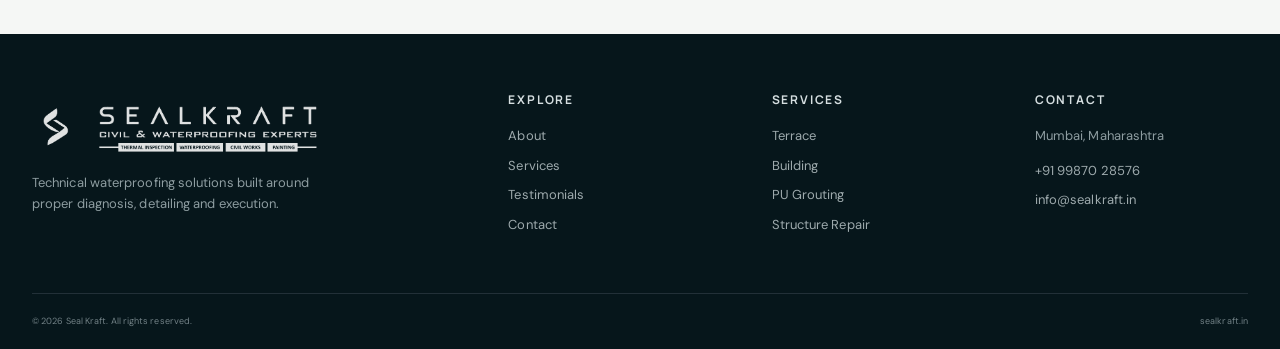
==== commit 7380e720: "Replace site branding with uploaded logos Co-authored-by: Copilot App <223556219+Copilot@users.norep" ====
--- a/about.html
+++ b/about.html
@@ -4,9 +4,9 @@
 <link rel="preconnect" href="https://fonts.googleapis.com">
 <link rel="preconnect" href="https://fonts.gstatic.com" crossorigin>
 <link href="https://fonts.googleapis.com/css2?family=DM+Sans:wght@400;500;600;700&family=Manrope:wght@600;700;800&display=swap" rel="stylesheet">
-<link rel="stylesheet" href="style.css?v=expert-title"></head><body><div class="topline"><div class="container topline-inner"><span>CIVIL & WATERPROOFING EXPERT • MUMBAI</span><span>Call: +91 99870 28576</span></div></div>
+<link rel="stylesheet" href="style.css?v=uploaded-brand-logo"></head><body><div class="topline"><div class="container topline-inner"><span>CIVIL & WATERPROOFING EXPERT • MUMBAI</span><span>Call: +91 99870 28576</span></div></div>
 <header class="site-header"><div class="container nav">
-<a class="logo" href="index.html"><span class="logo-mark"><i></i><i></i><i></i></span><span><b>SEAL KRAFT</b><small>CIVIL & WATERPROOFING EXPERT</small></span></a>
+<a class="logo" href="index.html" aria-label="Seal Kraft — Civil and Waterproofing Experts"><img class="logo-symbol" src="assets/brand/seal-kraft-symbol.png" alt=""><img class="logo-wordmark" src="assets/brand/seal-kraft-wordmark.png" alt="Seal Kraft — Civil and Waterproofing Experts"></a>
 <button class="menu-btn" aria-label="Menu"><span></span><span></span><span></span></button><nav class="nav-links">
 <a href="index.html">Home</a>
 <a href="about.html">About</a>
@@ -21,7 +21,7 @@
 <section class="dark-section"><div class="container"><div class="three-values"><div><b>01</b><h3>Diagnosis first</h3><p>Identify the source before deciding on the treatment.</p></div><div><b>02</b><h3>Right system</h3><p>Match the waterproofing method to the substrate and exposure.</p></div><div><b>03</b><h3>Quality execution</h3><p>Pay attention to preparation, detailing and workmanship.</p></div></div></div></section>
 <section class="section"><div class="container"><div class="section-title"><div><span class="eyebrow">CAPABILITIES</span><h2>One specialist partner,<br><em>multiple applications.</em></h2></div></div><div class="cap-grid"><div><span>01</span><h3>Bathroom Waterproofing</h3><p>Protection for bathrooms, wet areas, plumbing zones and adjoining walls/floors.</p></div><div><span>02</span><h3>Building Waterproofing</h3><p>Comprehensive waterproofing strategy for residential and commercial buildings.</p></div><div><span>03</span><h3>Basement Waterproofing</h3><p>Leakage control for basements, retaining walls and below-ground structures.</p></div><div><span>04</span><h3>Balcony Waterproofing</h3><p>Treatment of balcony slabs, junctions, edges, drains and exposed surfaces.</p></div><div><span>05</span><h3>Chhajja Waterproofing</h3><p>Repair and waterproofing of chhajjas, projections and vulnerable external details.</p></div><div><span>06</span><h3>Commercial Waterproofing</h3><p>Planned waterproofing solutions for offices, retail, hotels and commercial assets.</p></div><div><span>07</span><h3>Concrete Waterproofing</h3><p>Protection of concrete surfaces and critical construction joints from water ingress.</p></div><div><span>08</span><h3>Dead Wall Waterproofing</h3><p>Damp-wall and blind-wall solutions designed around the source of moisture.</p></div><div><span>09</span><h3>Jacuzzi Waterproofing</h3><p>Specialist waterproofing for jacuzzi and wet-area structures.</p></div><div><span>10</span><h3>Podium Waterproofing</h3><p>Waterproofing systems for podium slabs, parking areas, gardens and decks.</p></div><div><span>11</span><h3>PU Grouting</h3><p>Targeted injection grouting for active leaks, cracks, joints and difficult-to-access areas.</p></div><div><span>12</span><h3>Swimming Pool Waterproofing</h3><p>Water-retaining structure waterproofing and leakage-control solutions.</p></div><div><span>13</span><h3>Terrace Waterproofing</h3><p>Assessment and waterproofing of terraces, roofs, parapets, drains and joints.</p></div><div><span>14</span><h3>Wall Crack Waterproofing</h3><p>Diagnosis and sealing of cracks that permit moisture ingress.</p></div><div><span>15</span><h3>Water Tank Waterproofing</h3><p>Water-retaining tank waterproofing with attention to substrate and detailing.</p></div><div><span>16</span><h3>Structure Repair</h3><p>Repair planning for damaged concrete, cracks, exposed reinforcement and deterioration.</p></div><div><span>17</span><h3>Thermal Leak Detection</h3><p>Non-destructive investigation to help locate hidden moisture and leakage paths.</p></div><div><span>18</span><h3>External Wall Waterproofing</h3><p>Weather-facing wall protection against rain penetration and dampness.</p></div><div><span>19</span><h3>Expansion Joint Waterproofing</h3><p>Detailing and sealing of movement joints where conventional coatings can fail.</p></div></div></div></section>
 </main><footer class="footer"><div class="container footer-grid">
-<div><a class="logo footer-logo" href="index.html"><span class="logo-mark"><i></i><i></i><i></i></span><span><b>SEAL KRAFT</b><small>CIVIL & WATERPROOFING EXPERT</small></span></a><p>Technical waterproofing solutions built around proper diagnosis, detailing and execution.</p></div>
+<div><a class="logo footer-logo" href="index.html" aria-label="Seal Kraft — Civil and Waterproofing Experts"><img class="logo-symbol" src="assets/brand/seal-kraft-symbol.png" alt=""><img class="logo-wordmark" src="assets/brand/seal-kraft-wordmark.png" alt="Seal Kraft — Civil and Waterproofing Experts"></a><p>Technical waterproofing solutions built around proper diagnosis, detailing and execution.</p></div>
 <div><h4>Explore</h4><a href="about.html">About</a><a href="services.html">Services</a><a href="testimonials.html">Testimonials</a><a href="contact.html">Contact</a></div>
 <div><h4>Services</h4><a href="services.html">Terrace</a><a href="services.html">Building</a><a href="services.html">PU Grouting</a><a href="services.html">Structure Repair</a></div>
 <div><h4>Contact</h4><p>Mumbai, Maharashtra</p><a href="tel:+919987028576">+91 99870 28576</a><a href="mailto:info@sealkraft.in">info@sealkraft.in</a></div>
--- a/style.css
+++ b/style.css
@@ -33,6 +33,13 @@
 .video-card:nth-child(7) .video-thumb{background-image:linear-gradient(135deg,rgba(21,56,65,.65),rgba(10,27,34,.8)),url("https://img.youtube.com/vi/VBliOKcWoKc/hqdefault.jpg")}
 @media(max-width:900px){.site-header{height:76px}.nav-links.open{top:76px;box-shadow:0 16px 24px rgba(7,17,23,.12)}.nav-links a{padding:8px 0}.hero-content{padding:55px 0}.hero h1{font-size:clamp(50px,9vw,76px)}}
 @media(max-width:600px){.topline{font-size:9px}.site-header{height:70px}.nav-links.open{top:70px}.logo b{font-size:17px}.logo small{font-size:6px}.hero{min-height:640px}.hero p{font-size:15px}.hero-stats{gap:16px}.hero-stats b{font-size:19px}.hero-actions .btn{width:100%}.floating-action{bottom:16px;width:50px;height:50px}.call{left:16px}.wa{right:16px}}
+
+.logo{gap:9px;flex-shrink:0}
+.logo-symbol{display:block;width:46px;height:46px;object-fit:contain;flex:0 0 auto}
+.logo-wordmark{display:block;width:248px;height:auto;object-fit:contain}
+.footer-logo .logo-symbol,.footer-logo .logo-wordmark{filter:invert(1)}
+@media(max-width:900px){.logo-symbol{width:40px;height:40px}.logo-wordmark{width:218px}}
+@media(max-width:600px){.logo{gap:6px}.logo-symbol{width:32px;height:32px}.logo-wordmark{width:178px}}
 
 /* Small-screen icon alignment */
 .service-arrow{width:30px;height:30px;border:1px solid currentColor;border-radius:50%;display:flex;align-items:center;justify-content:center;font-size:15px;line-height:1}
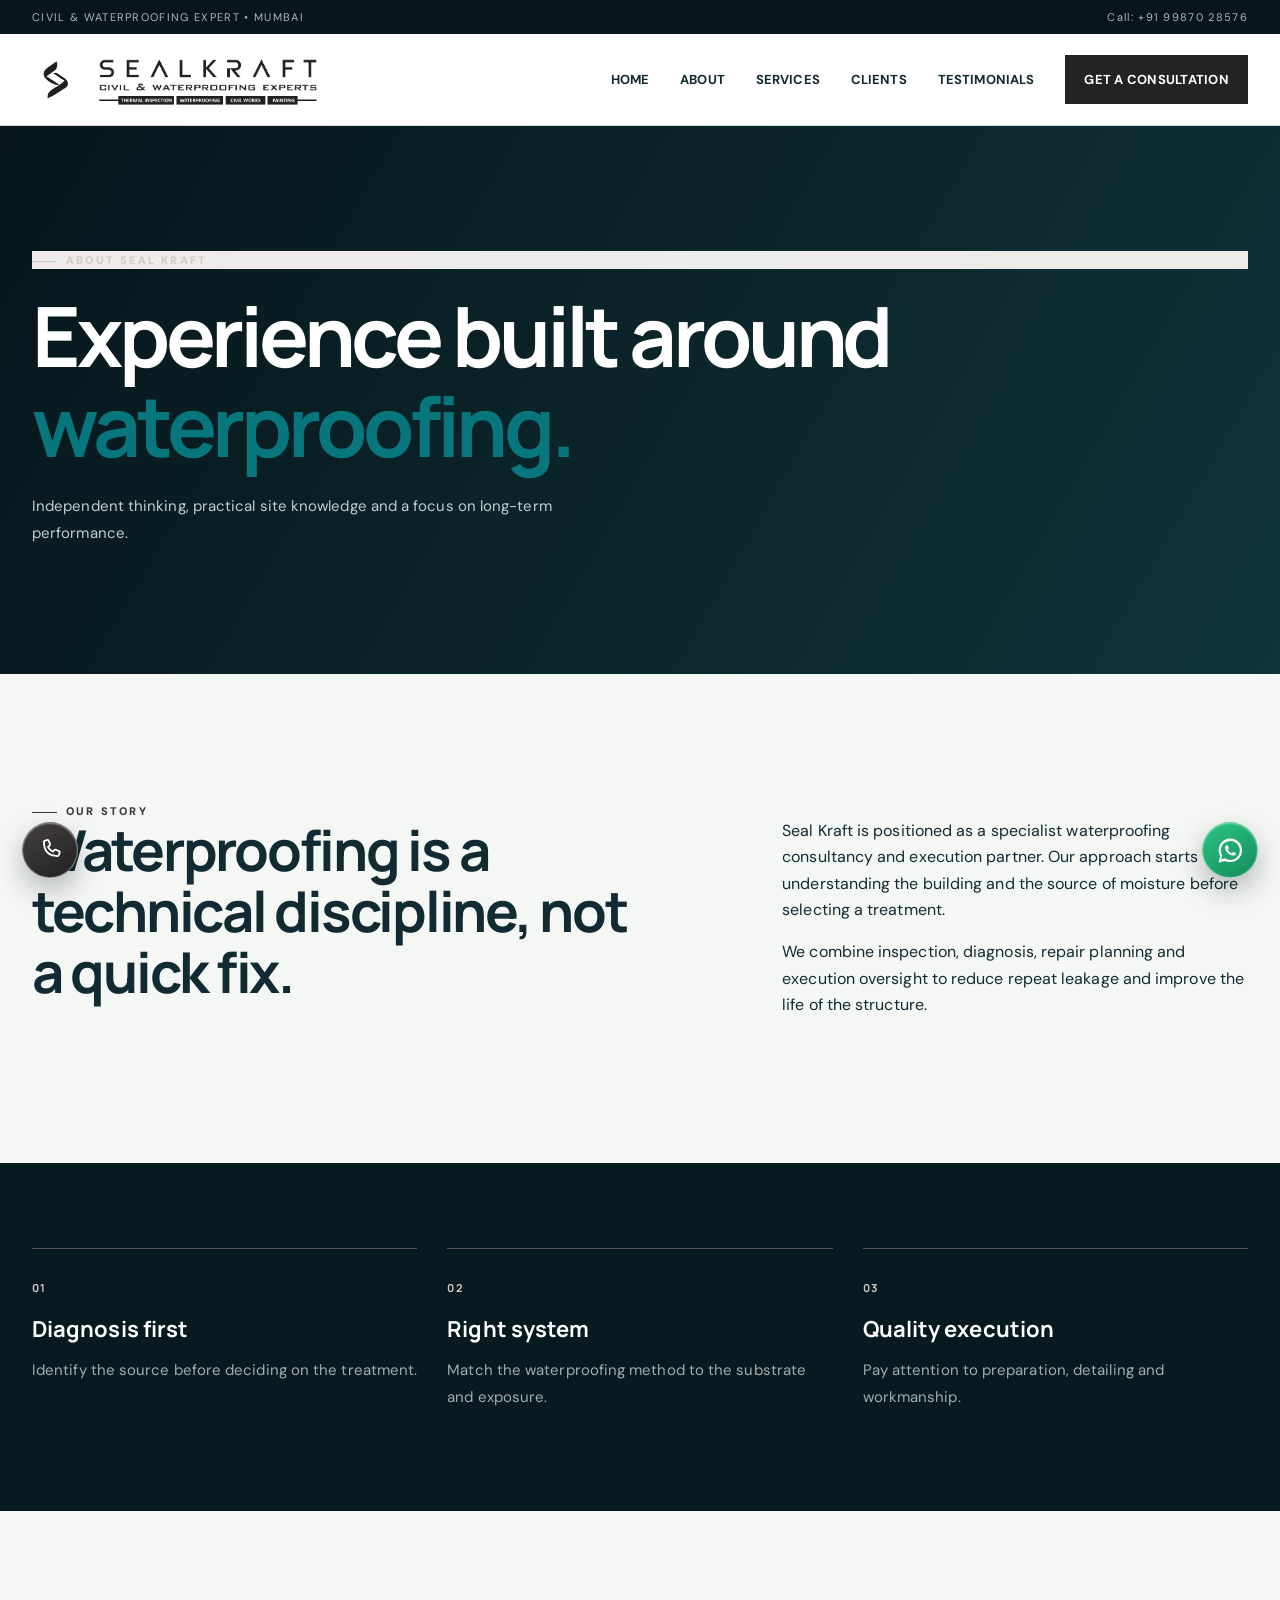
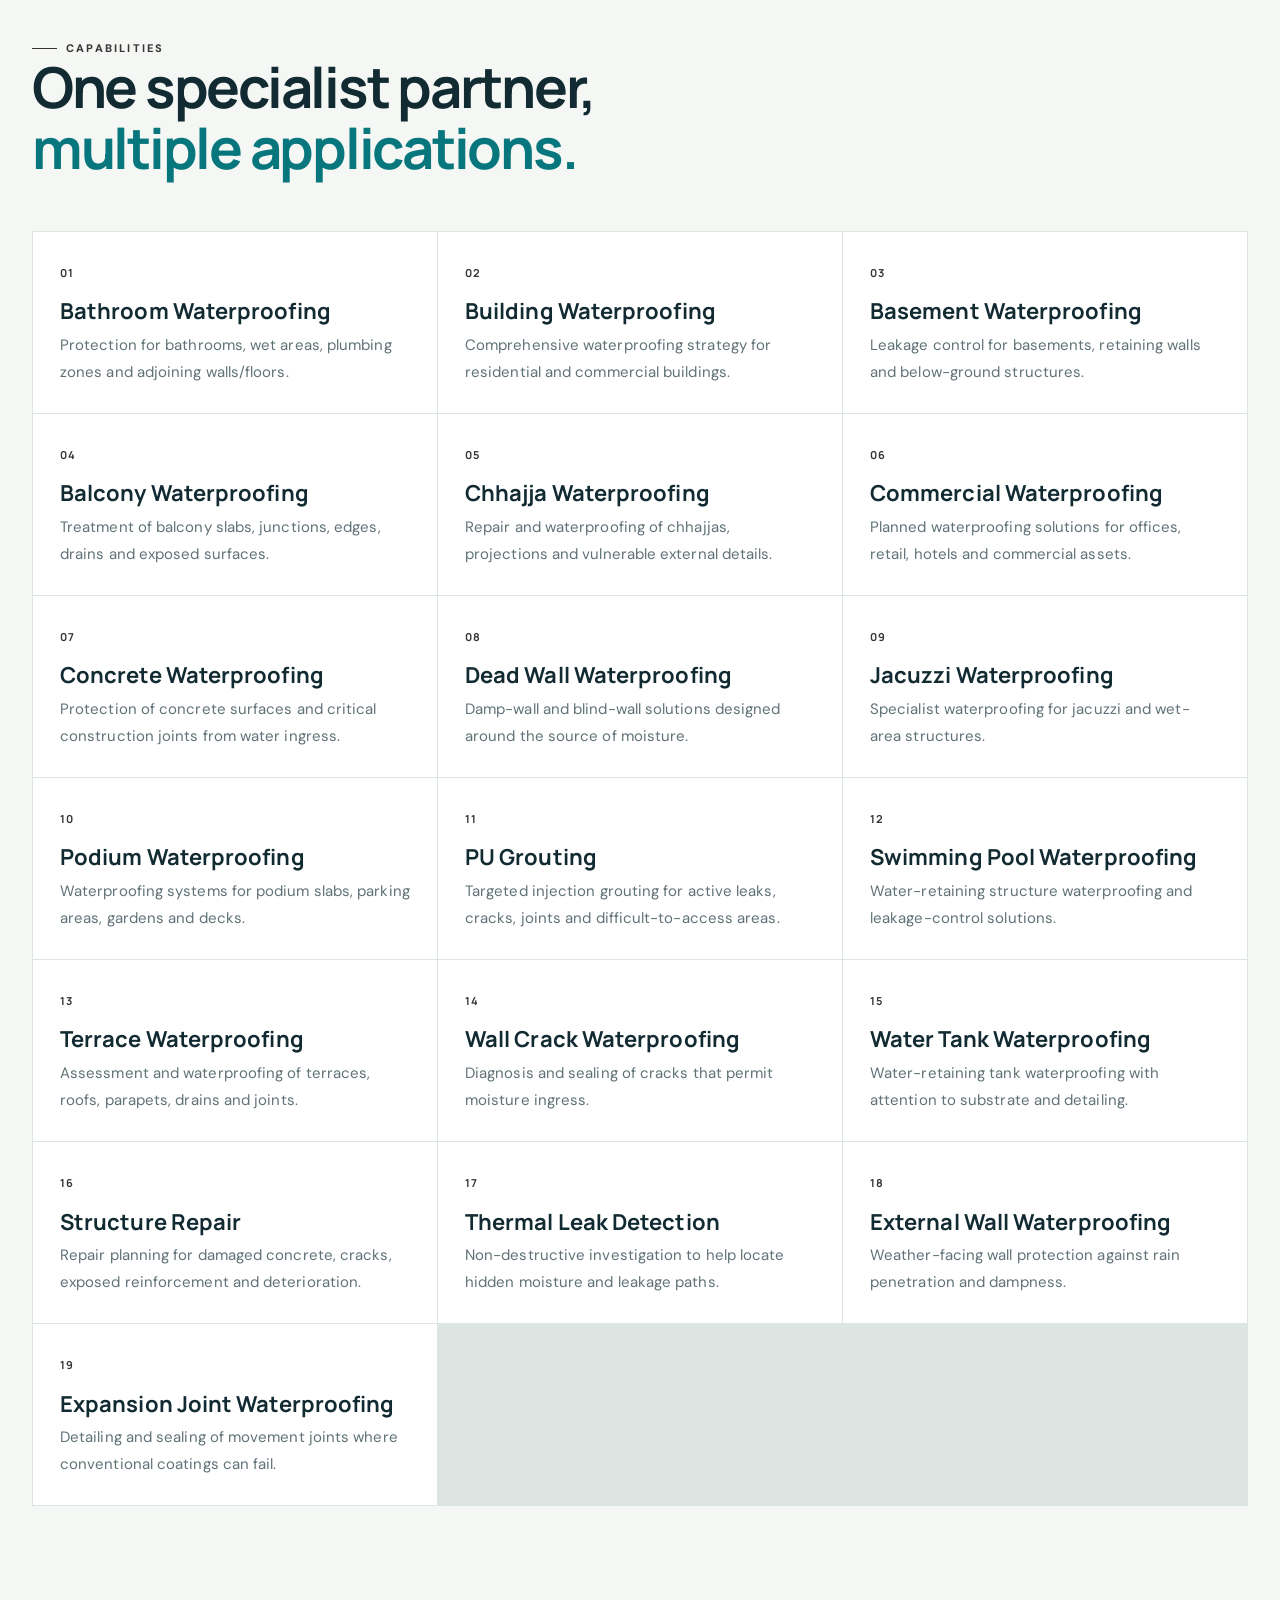
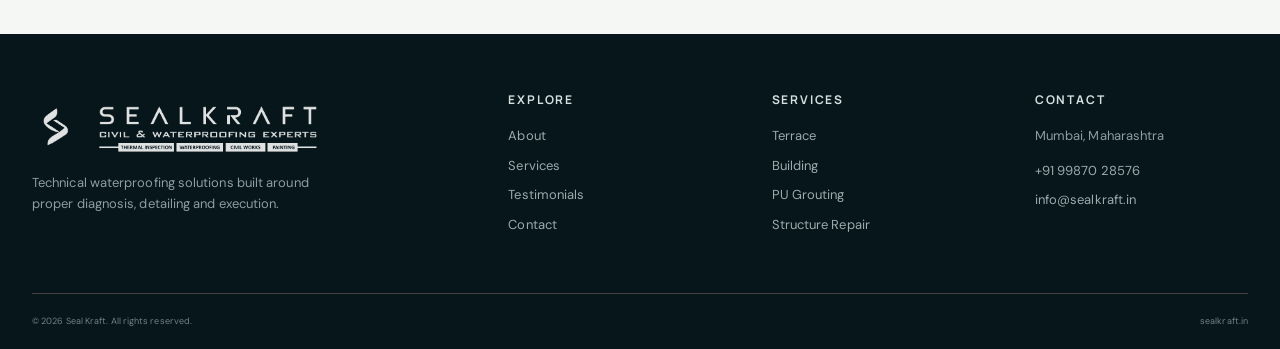
==== commit 1f8cb3ee: "Align website theme with Seal Kraft logo Co-authored-by: Copilot App <223556219+Copilot@users.norepl" ====
--- a/about.html
+++ b/about.html
@@ -4,7 +4,7 @@
 <link rel="preconnect" href="https://fonts.googleapis.com">
 <link rel="preconnect" href="https://fonts.gstatic.com" crossorigin>
 <link href="https://fonts.googleapis.com/css2?family=DM+Sans:wght@400;500;600;700&family=Manrope:wght@600;700;800&display=swap" rel="stylesheet">
-<link rel="stylesheet" href="style.css?v=uploaded-brand-logo"></head><body><div class="topline"><div class="container topline-inner"><span>CIVIL & WATERPROOFING EXPERT • MUMBAI</span><span>Call: +91 99870 28576</span></div></div>
+<link rel="stylesheet" href="style.css?v=monochrome-brand-theme"></head><body><div class="topline"><div class="container topline-inner"><span>CIVIL & WATERPROOFING EXPERT • MUMBAI</span><span>Call: +91 99870 28576</span></div></div>
 <header class="site-header"><div class="container nav">
 <a class="logo" href="index.html" aria-label="Seal Kraft — Civil and Waterproofing Experts"><img class="logo-symbol" src="assets/brand/seal-kraft-symbol.png" alt=""><img class="logo-wordmark" src="assets/brand/seal-kraft-wordmark.png" alt="Seal Kraft — Civil and Waterproofing Experts"></a>
 <button class="menu-btn" aria-label="Menu"><span></span><span></span><span></span></button><nav class="nav-links">
--- a/style.css
+++ b/style.css
@@ -33,6 +33,52 @@
 .video-card:nth-child(7) .video-thumb{background-image:linear-gradient(135deg,rgba(21,56,65,.65),rgba(10,27,34,.8)),url("https://img.youtube.com/vi/VBliOKcWoKc/hqdefault.jpg")}
 @media(max-width:900px){.site-header{height:76px}.nav-links.open{top:76px;box-shadow:0 16px 24px rgba(7,17,23,.12)}.nav-links a{padding:8px 0}.hero-content{padding:55px 0}.hero h1{font-size:clamp(50px,9vw,76px)}}
 @media(max-width:600px){.topline{font-size:9px}.site-header{height:70px}.nav-links.open{top:70px}.logo b{font-size:17px}.logo small{font-size:6px}.hero{min-height:640px}.hero p{font-size:15px}.hero-stats{gap:16px}.hero-stats b{font-size:19px}.hero-actions .btn{width:100%}.floating-action{bottom:16px;width:50px;height:50px}.call{left:16px}.wa{right:16px}}
+
+/* Brand palette: monochrome to match the supplied Seal Kraft identity */
+:root{--ink:#252223;--muted:#6d6868;--paper:#f5f4f3;--white:#fff;--dark:#211f20;--teal:#302d2e;--line:#dedbd9;--gold:#99918c}
+body{color:var(--ink);background:var(--paper)}
+.topline{background:#211f20;color:#d4d0ce}
+.site-header{border-bottom-color:#e2dfdd}
+.nav-links a:not(.nav-button):hover,.link,.eyebrow,.service-icon,.service-arrow,.cap-grid span,.service-list .service-number,.contact-details small{color:#393536}
+.nav-links a:not(.nav-button):after{background:#393536}
+.nav-button,.primary{background:#252223;color:#fff}
+.nav-button:hover,.primary:hover{background:#454142}
+.outline{border-color:rgba(255,255,255,.62)}
+.light{background:#eeecea;color:#252223}
+.hero-shade{background:linear-gradient(90deg,rgba(24,22,22,.95),rgba(24,22,22,.72) 55%,rgba(24,22,22,.24))}
+.hero h1 em{color:#e4dfdc}
+.hero-stats b{color:#fff}
+.services-preview,.testimonials,.services-catalog{background:#f1efed}
+.service-card:hover{background:#252223;color:#fff}
+.service-card:hover .service-icon,.service-card:hover .service-arrow{color:#fff}
+.service-grid{border-color:#dedbd9}
+.service-card{border-color:#e2dfdd}
+.split-banner{background:#211f20}
+.split-photo{filter:grayscale(.45) saturate(.55)}
+.eyebrow.light{color:#d0cbc8}
+.split-copy li{border-bottom-color:#454142}
+.split-copy li:before{color:#d0c8c2}
+.client-logo{border-color:#e2dfdd}
+.text-logo{color:#8e8885}
+.video-card{border-color:#e2dfdd}
+.video-thumb{background:linear-gradient(135deg,#3a3738,#171516)}
+.play{color:#302d2e}
+.video-copy small{color:#393536}
+.cta{background:#302d2e}
+.footer{background:#211f20}
+.footer-bottom{border-top-color:#454142}
+.page-hero{background:linear-gradient(120deg,#211f20,#393536)}
+.three-values>div{border-top-color:#5a5554}
+.three-values b{color:#d2cbc7}
+.civil-grid article{background:#f6f5f4;border-color:#dedbd9}
+.civil-grid span{color:#393536}
+.featured-service{background:linear-gradient(120deg,#252223,#454142);border-color:#5d5755}
+.featured-service-label,.featured-service-mark{color:#d2cbc7}
+.featured-service-mark i{background:#c7c0bb}
+.services-catalog .service-list article:hover{border-color:#aaa29d}
+.floating-action.call{background:linear-gradient(145deg,#454142,#211f20)}
+.call.floating-action{background:linear-gradient(145deg,#454142,#211f20)}
+.footer-logo .logo-symbol,.footer-logo .logo-wordmark{filter:invert(1)}
 
 .logo{gap:9px;flex-shrink:0}
 .logo-symbol{display:block;width:46px;height:46px;object-fit:contain;flex:0 0 auto}
